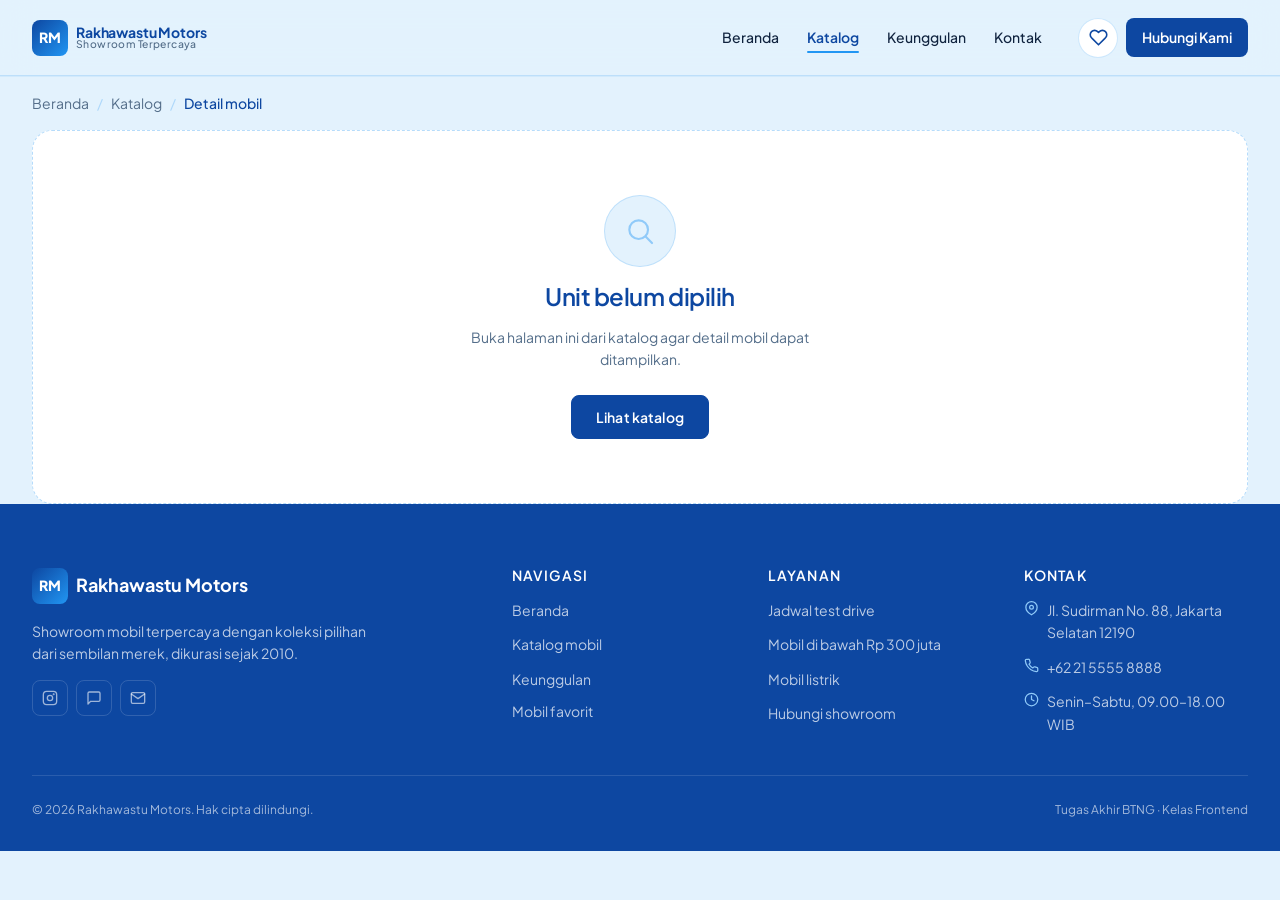
==== detail.html @ 28b503ab "feat: showroom mobil Rakhawastu Motors dengan integrasi API dan simulasi kredit" ====
<!DOCTYPE html>
<html lang="id">
<head>
  <meta charset="UTF-8" />
  <meta name="viewport" content="width=device-width, initial-scale=1.0" />
  <meta name="description" content="Lihat spesifikasi lengkap, simulasi kredit, dan jadwalkan test drive untuk unit pilihan Anda di Rakhawastu Motors." />
  <meta name="theme-color" content="#0D47A1" />
  <title>Detail Mobil — Rakhawastu Motors</title>
  <link rel="icon" href="assets/favicon.svg" type="image/svg+xml" />
  <link rel="preconnect" href="https://fonts.googleapis.com" />
  <link rel="preconnect" href="https://fonts.gstatic.com" crossorigin />
  <link rel="preconnect" href="https://images.unsplash.com" />
  <link href="https://fonts.googleapis.com/css2?family=Plus+Jakarta+Sans:wght@400;500;600;700;800&display=swap" rel="stylesheet" />
  <link rel="stylesheet" href="css/style.css" />
</head>
<body class="page--detail">
  <a class="skip-link" href="#main">Lewati ke konten utama</a>

  <!-- ==================== HEADER ==================== -->
  <header class="site-header">
    <div class="container site-header__inner">
      <a href="index.html" class="site-header__logo" aria-label="Rakhawastu Motors — Beranda">
        <span class="site-header__logo-mark" aria-hidden="true">RM</span>
        <span class="site-header__logo-text">
          <span class="site-header__logo-name">Rakhawastu Motors</span>
          <span class="site-header__logo-tagline">Showroom Terpercaya</span>
        </span>
      </a>

      <nav class="site-nav" aria-label="Navigasi utama">
        <a href="index.html" class="site-nav__link">Beranda</a>
        <a href="katalog.html" class="site-nav__link site-nav__link--active" aria-current="page">Katalog</a>
        <a href="index.html#keunggulan" class="site-nav__link">Keunggulan</a>
        <a href="index.html#kontak" class="site-nav__link">Kontak</a>
      </nav>

      <div class="site-header__actions">
        <button type="button" class="site-header__fav js-open-favorites" aria-label="Buka daftar mobil favorit" aria-expanded="false" aria-controls="fav-drawer-panel">
          <svg viewBox="0 0 24 24" fill="none" stroke="currentColor" stroke-width="2" stroke-linecap="round" stroke-linejoin="round" aria-hidden="true">
            <path d="M20.84 4.61a5.5 5.5 0 0 0-7.78 0L12 5.67l-1.06-1.06a5.5 5.5 0 0 0-7.78 7.78l1.06 1.06L12 21.23l7.78-7.78 1.06-1.06a5.5 5.5 0 0 0 0-7.78z" />
          </svg>
          <span class="site-header__fav-count" data-fav-count hidden>0</span>
        </button>
        <a href="index.html#kontak" class="site-header__cta">Hubungi Kami</a>
        <button type="button" class="site-header__hamburger js-nav-toggle" aria-label="Buka menu navigasi" aria-expanded="false" aria-controls="mobile-nav">
          <span class="site-header__hamburger-bar"></span>
          <span class="site-header__hamburger-bar"></span>
          <span class="site-header__hamburger-bar"></span>
        </button>
      </div>
    </div>
  </header>

  <nav class="site-nav--mobile" id="mobile-nav" aria-label="Navigasi seluler" aria-hidden="true">
    <a href="index.html" class="site-nav__link">Beranda</a>
    <a href="katalog.html" class="site-nav__link site-nav__link--active" aria-current="page">Katalog</a>
    <a href="index.html#keunggulan" class="site-nav__link">Keunggulan</a>
    <a href="index.html#kontak" class="site-nav__link">Kontak</a>
    <a href="index.html#kontak" class="site-header__cta">Hubungi Kami</a>
  </nav>

  <main id="main">
    <div class="container">

      <nav class="breadcrumb" aria-label="Breadcrumb">
        <span class="breadcrumb__item"><a class="breadcrumb__link" href="index.html">Beranda</a></span>
        <span class="breadcrumb__sep" aria-hidden="true">/</span>
        <span class="breadcrumb__item"><a class="breadcrumb__link" href="katalog.html">Katalog</a></span>
        <span class="breadcrumb__sep" aria-hidden="true">/</span>
        <span class="breadcrumb__item breadcrumb__current" id="detail-breadcrumb" aria-current="page">Detail mobil</span>
      </nav>

      <div id="detail-status" aria-live="polite"></div>

      <article id="detail-content" hidden>
        <div class="detail-layout">

          <!-- ============ KOLOM UTAMA ============ -->
          <div class="detail-layout__main">
            <header class="detail-header">
              <div class="detail-header__meta">
                <span class="badge badge--accent" id="detail-badge">Tersedia</span>
                <span class="chip chip--ink" id="detail-brand">Merek</span>
                <span class="chip" id="detail-year">Tahun</span>
              </div>
              <h1 class="detail-header__title" id="detail-title">Memuat unit…</h1>
              <p class="detail-header__subtitle" id="detail-subtitle"></p>
            </header>

            <div class="gallery">
              <div class="gallery__main">
                <img id="detail-image" width="1000" height="562" alt="" decoding="async" />
              </div>
            </div>

          </div>

          <!-- ============ SIDEBAR ============ -->
          <aside class="detail-layout__sidebar">

            <div class="purchase-panel">
              <div>
                <p class="purchase-panel__price-label">Harga penawaran</p>
                <p class="purchase-panel__price" id="detail-price">—</p>
              </div>

              <div class="purchase-panel__divider" aria-hidden="true"></div>

              <ul class="purchase-panel__features">
                <li class="purchase-panel__feature">
                  <svg class="purchase-panel__feature-icon" viewBox="0 0 24 24" fill="none" stroke="currentColor" stroke-width="2" stroke-linecap="round" stroke-linejoin="round" aria-hidden="true">
                    <path d="M12 22s8-4 8-10V5l-8-3-8 3v7c0 6 8 10 8 10z" />
                    <polyline points="9 12 11 14 15 10" />
                  </svg>
                  <span>Lolos pemeriksaan kondisi</span>
                </li>
                <li class="purchase-panel__feature">
                  <svg class="purchase-panel__feature-icon" viewBox="0 0 24 24" fill="none" stroke="currentColor" stroke-width="2" stroke-linecap="round" stroke-linejoin="round" aria-hidden="true">
                    <path d="M14 2H6a2 2 0 0 0-2 2v16a2 2 0 0 0 2 2h12a2 2 0 0 0 2-2V8z" />
                    <polyline points="14 2 14 8 20 8" />
                    <polyline points="9 15 11 17 15 13" />
                  </svg>
                  <span>Dokumen dan pajak jelas</span>
                </li>
                <li class="purchase-panel__feature">
                  <svg class="purchase-panel__feature-icon" viewBox="0 0 24 24" fill="none" stroke="currentColor" stroke-width="2" stroke-linecap="round" stroke-linejoin="round" aria-hidden="true">
                    <rect x="1" y="5" width="15" height="12" rx="2" />
                    <path d="M16 9h3l4 4v4h-7z" />
                    <circle cx="5.5" cy="18.5" r="1.5" />
                    <circle cx="18.5" cy="18.5" r="1.5" />
                  </svg>
                  <span>Antar unit ke alamat Anda</span>
                </li>
              </ul>

              <div class="purchase-panel__actions">
                <a class="btn btn--primary" id="detail-cta" href="index.html#kontak">Jadwalkan test drive</a>
                <button type="button" class="btn btn--secondary js-fav-detail" id="detail-fav" aria-pressed="false">
                  <svg width="16" height="16" viewBox="0 0 24 24" fill="none" stroke="currentColor" stroke-width="2" stroke-linecap="round" stroke-linejoin="round" aria-hidden="true">
                    <path d="M20.84 4.61a5.5 5.5 0 0 0-7.78 0L12 5.67l-1.06-1.06a5.5 5.5 0 0 0-7.78 7.78l1.06 1.06L12 21.23l7.78-7.78 1.06-1.06a5.5 5.5 0 0 0 0-7.78z" />
                  </svg>
                  <span data-fav-label>Simpan ke favorit</span>
                </button>
              </div>

              <p class="purchase-panel__note">Harga dapat berubah tanpa pemberitahuan. Biaya administrasi dan asuransi dihitung terpisah.</p>
            </div>

            <section class="credit-card" aria-labelledby="credit-title">
              <p class="credit-card__label" id="credit-title">Estimasi cicilan</p>
              <p class="credit-card__value" id="credit-monthly">—</p>
              <p class="credit-card__unit">per bulan · bunga flat 7,5% / tahun</p>

              <div class="credit-card__divider" aria-hidden="true"></div>

              <div class="credit-card__field">
                <label class="credit-card__label" for="credit-dp">
                  Uang muka <span class="credit-card__highlight" id="credit-dp-value">30%</span>
                </label>
                <input class="credit-card__range" type="range" id="credit-dp" min="20" max="80" step="5" value="30" />
                <div class="credit-card__scale" aria-hidden="true"><span>20%</span><span>80%</span></div>
              </div>

              <div class="credit-card__field">
                <label class="credit-card__label" for="credit-tenor">Tenor</label>
                <select class="credit-card__select" id="credit-tenor">
                  <option value="12">12 bulan</option>
                  <option value="24" selected>24 bulan</option>
                  <option value="36">36 bulan</option>
                  <option value="48">48 bulan</option>
                  <option value="60">60 bulan</option>
                </select>
              </div>

              <div class="credit-card__divider" aria-hidden="true"></div>

              <dl class="credit-summary">
                <div class="credit-summary__row">
                  <dt>Harga kendaraan</dt>
                  <dd id="credit-price">—</dd>
                </div>
                <div class="credit-summary__row">
                  <dt>Uang muka</dt>
                  <dd id="credit-dp-amount">—</dd>
                </div>
                <div class="credit-summary__row">
                  <dt>Pokok pinjaman</dt>
                  <dd id="credit-principal">—</dd>
                </div>
              </dl>

              <p class="credit-card__disclaimer">Simulasi bersifat perkiraan. Suku bunga dan biaya final ditentukan oleh lembaga pembiayaan.</p>
            </section>

          </aside>

          <!-- ============ DESKRIPSI & SPESIFIKASI ============ -->
          <div class="detail-layout__details">
            <section class="detail-section" aria-labelledby="desc-title">
              <h2 class="detail-section__title" id="desc-title">Tentang unit ini</h2>
              <div class="detail-desc" id="detail-desc"></div>
            </section>

            <section class="detail-section" aria-labelledby="spec-title">
              <h2 class="detail-section__title" id="spec-title">Spesifikasi unit</h2>
              <div class="spec-grid" id="detail-specs"></div>
            </section>
          </div>
        </div>
      </article>
    </div>

    <!-- ==================== MOBIL SERUPA ==================== -->
    <section class="related-cars" id="related-section" aria-labelledby="related-title" hidden>
      <div class="container">
        <span class="section__eyebrow">Pilihan lain</span>
        <h2 class="section__title" id="related-title">Mobil serupa</h2>
        <div class="related-cars__grid" id="related-grid"></div>
      </div>
    </section>

  </main>

  <!-- ==================== FOOTER ==================== -->
  <footer class="site-footer" id="kontak">
    <div class="container">
      <div class="site-footer__grid">
        <div class="site-footer__brand">
          <a href="index.html" class="site-footer__logo" aria-label="Rakhawastu Motors — Beranda">
            <span class="site-header__logo-mark" aria-hidden="true">RM</span>
            <span class="site-footer__logo-name">Rakhawastu Motors</span>
          </a>
          <p class="site-footer__tagline">Showroom mobil terpercaya dengan koleksi pilihan dari sembilan merek, dikurasi sejak 2010.</p>
          <div class="site-footer__social">
            <a href="https://instagram.com" class="site-footer__social-link" target="_blank" rel="noopener noreferrer" aria-label="Instagram Rakhawastu Motors">
              <svg viewBox="0 0 24 24" fill="none" stroke="currentColor" stroke-width="2" stroke-linecap="round" stroke-linejoin="round" aria-hidden="true">
                <rect x="2" y="2" width="20" height="20" rx="5" />
                <circle cx="12" cy="12" r="4" />
                <circle cx="17.5" cy="6.5" r="0.5" fill="currentColor" />
              </svg>
            </a>
            <a href="https://wa.me/6281234567890" class="site-footer__social-link" target="_blank" rel="noopener noreferrer" aria-label="WhatsApp Rakhawastu Motors">
              <svg viewBox="0 0 24 24" fill="none" stroke="currentColor" stroke-width="2" stroke-linecap="round" stroke-linejoin="round" aria-hidden="true">
                <path d="M21 15a2 2 0 0 1-2 2H7l-4 4V5a2 2 0 0 1 2-2h14a2 2 0 0 1 2 2z" />
              </svg>
            </a>
            <a href="mailto:halo@rakhawastumotors.id" class="site-footer__social-link" aria-label="Email Rakhawastu Motors">
              <svg viewBox="0 0 24 24" fill="none" stroke="currentColor" stroke-width="2" stroke-linecap="round" stroke-linejoin="round" aria-hidden="true">
                <rect x="2" y="4" width="20" height="16" rx="2" />
                <polyline points="22 6 12 13 2 6" />
              </svg>
            </a>
          </div>
        </div>

        <div>
          <h2 class="site-footer__col-title">Navigasi</h2>
          <nav class="site-footer__links" aria-label="Navigasi footer">
            <a href="index.html" class="site-footer__link">Beranda</a>
            <a href="katalog.html" class="site-footer__link">Katalog mobil</a>
            <a href="index.html#keunggulan" class="site-footer__link">Keunggulan</a>
            <button type="button" class="site-footer__link site-footer__link--button js-open-favorites">Mobil favorit</button>
          </nav>
        </div>

        <div>
          <h2 class="site-footer__col-title">Layanan</h2>
          <div class="site-footer__links">
            <a href="https://wa.me/6281234567890?text=Halo%2C%20saya%20ingin%20menjadwalkan%20test%20drive." class="site-footer__link" target="_blank" rel="noopener noreferrer">Jadwal test drive</a>
            <a href="katalog.html?sort=harga-asc" class="site-footer__link">Mobil di bawah Rp 300 juta</a>
            <a href="katalog.html?fuel=Listrik" class="site-footer__link">Mobil listrik</a>
            <a href="index.html#kontak" class="site-footer__link">Hubungi showroom</a>
          </div>
        </div>

        <div>
          <h2 class="site-footer__col-title">Kontak</h2>
          <div class="site-footer__contact-items">
            <p class="site-footer__contact-item">
              <svg viewBox="0 0 24 24" fill="none" stroke="currentColor" stroke-width="2" stroke-linecap="round" stroke-linejoin="round" aria-hidden="true">
                <path d="M21 10c0 7-9 12-9 12S3 17 3 10a9 9 0 0 1 18 0z" />
                <circle cx="12" cy="10" r="3" />
              </svg>
              <span>Jl. Sudirman No. 88, Jakarta Selatan 12190</span>
            </p>
            <p class="site-footer__contact-item">
              <svg viewBox="0 0 24 24" fill="none" stroke="currentColor" stroke-width="2" stroke-linecap="round" stroke-linejoin="round" aria-hidden="true">
                <path d="M22 16.92v3a2 2 0 0 1-2.18 2 19.79 19.79 0 0 1-8.63-3.07 19.5 19.5 0 0 1-6-6 19.79 19.79 0 0 1-3.07-8.67A2 2 0 0 1 4.11 2h3a2 2 0 0 1 2 1.72c.13.96.36 1.9.7 2.81a2 2 0 0 1-.45 2.11L8.09 9.91a16 16 0 0 0 6 6l1.27-1.27a2 2 0 0 1 2.11-.45c.9.34 1.85.57 2.81.7A2 2 0 0 1 22 16.92z" />
              </svg>
              <a class="site-footer__link" href="tel:+622155558888">+62 21 5555 8888</a>
            </p>
            <p class="site-footer__contact-item">
              <svg viewBox="0 0 24 24" fill="none" stroke="currentColor" stroke-width="2" stroke-linecap="round" stroke-linejoin="round" aria-hidden="true">
                <circle cx="12" cy="12" r="10" />
                <polyline points="12 6 12 12 16 14" />
              </svg>
              <span>Senin–Sabtu, 09.00–18.00 WIB</span>
            </p>
          </div>
        </div>
      </div>

      <div class="site-footer__bottom">
        <p class="site-footer__copy">© <span data-year>2026</span> Rakhawastu Motors. Hak cipta dilindungi.</p>
        <div class="site-footer__bottom-links">
          <span class="site-footer__bottom-link">Tugas Akhir BTNG · Kelas Frontend</span>
        </div>
      </div>
    </div>
  </footer>

  <div id="fav-drawer"></div>
  <div class="toast" id="toast" role="status" aria-live="polite"></div>

  <script type="module" src="js/detail.js"></script>
</body>
</html>
---- css/style.css ----
/* ==========================================================================
   Rakhawastu Motors — Main Stylesheet
   Architecture: Custom Props → Reset → Base → Utilities → Components →
                 Sections → Page-specific → Responsive → Reduced Motion
   ========================================================================== */

/* ==========================================================================
   1. CUSTOM PROPERTIES
   ========================================================================== */
:root {
  /* ── Colour palette ── */
  --color-bg:      #E3F2FD;
  --color-surface: #FFFFFF;
  --color-soft:    #90CAF9;
  --color-accent:  #2196F3;
  --color-ink:     #0D47A1;
  --color-body:    #10233F;
  --color-muted:   #546E8A;

  /* ── Derived / semantic ── */
  --color-border:          rgba(144, 202, 249, 0.45);
  --color-border-strong:   rgba(144, 202, 249, 0.65);
  --color-surface-alpha:   rgba(255, 255, 255, 0.82);
  --color-bg-alpha:        rgba(227, 242, 253, 0.85);
  --color-accent-dim:      rgba(33, 150, 243, 0.08);
  --color-ink-dim:         rgba(13, 71, 161, 0.08);
  --color-shadow-sm:       0 1px 4px rgba(33, 150, 243, 0.10), 0 2px 8px rgba(13, 71, 161, 0.06);
  --color-shadow-md:       0 4px 16px rgba(33, 150, 243, 0.13), 0 8px 24px rgba(13, 71, 161, 0.08);
  --color-shadow-lg:       0 8px 32px rgba(33, 150, 243, 0.18), 0 16px 48px rgba(13, 71, 161, 0.12);
  --color-shadow-hover:    0 12px 40px rgba(33, 150, 243, 0.22), 0 20px 56px rgba(13, 71, 161, 0.14);

  /* ── Spacing ── */
  --space-1:  4px;
  --space-2:  8px;
  --space-3:  12px;
  --space-4:  16px;
  --space-5:  20px;
  --space-6:  24px;
  --space-8:  32px;
  --space-10: 40px;
  --space-12: 48px;
  --space-16: 64px;
  --space-20: 80px;
  --space-24: 96px;

  /* ── Typography ── */
  --font-family: 'Plus Jakarta Sans', system-ui, -apple-system, sans-serif;
  --font-size-xs:   clamp(0.70rem, 1.5vw, 0.75rem);
  --font-size-sm:   clamp(0.813rem, 1.8vw, 0.875rem);
  --font-size-base: clamp(0.938rem, 2vw, 1rem);
  --font-size-md:   clamp(1rem, 2.2vw, 1.125rem);
  --font-size-lg:   clamp(1.125rem, 2.5vw, 1.25rem);
  --font-size-xl:   clamp(1.25rem, 3vw, 1.5rem);
  --font-size-2xl:  clamp(1.5rem, 3.5vw, 2rem);
  --font-size-3xl:  clamp(1.875rem, 4.5vw, 2.5rem);
  --font-size-hero: clamp(2.4rem, 5vw, 4rem);

  --font-weight-regular: 400;
  --font-weight-medium:  500;
  --font-weight-semi:    600;
  --font-weight-bold:    700;
  --font-weight-black:   800;

  --line-height-tight:  1.1;
  --line-height-snug:   1.3;
  --line-height-normal: 1.6;
  --line-height-loose:  1.8;

  /* ── Border radii ── */
  --radius-sm:  8px;
  --radius-md:  12px;
  --radius-lg:  16px;
  --radius-xl:  20px;
  --radius-2xl: 24px;
  --radius-full: 9999px;

  /* ── Layout ── */
  --container-max:     1280px;
  --container-padding: var(--space-4);
  --header-h:          72px;

  /* ── Transitions ── */
  --transition-fast:   150ms ease;
  --transition-base:   250ms ease;
  --transition-slow:   400ms ease;
}


/* ==========================================================================
   2. RESET
   ========================================================================== */
*,
*::before,
*::after {
  box-sizing: border-box;
  margin: 0;
  padding: 0;
}

html {
  scroll-behavior: smooth;
  -webkit-text-size-adjust: 100%;
}

body {
  min-height: 100vh;
  background-color: var(--color-bg);
  color: var(--color-body);
  font-family: var(--font-family);
  font-size: var(--font-size-base);
  font-weight: var(--font-weight-regular);
  line-height: var(--line-height-normal);
  -webkit-font-smoothing: antialiased;
  -moz-osx-font-smoothing: grayscale;
}

ul,
ol {
  list-style: none;
}

button {
  cursor: pointer;
  background: none;
  border: none;
  font-family: inherit;
  font-size: inherit;
  color: inherit;
}

input,
select,
textarea {
  font-family: inherit;
  font-size: inherit;
  color: inherit;
  border: none;
  background: none;
  appearance: none;
  -webkit-appearance: none;
}

fieldset {
  border: none;
}

table {
  border-collapse: collapse;
}

summary {
  cursor: pointer;
}


/* ==========================================================================
   3. BASE TYPOGRAPHY
   ========================================================================== */
h1, h2, h3, h4, h5, h6 {
  color: var(--color-ink);
  font-weight: var(--font-weight-bold);
  line-height: var(--line-height-tight);
  letter-spacing: -0.02em;
}

h1 { font-size: var(--font-size-3xl); }
h2 { font-size: var(--font-size-2xl); }
h3 { font-size: var(--font-size-xl); }
h4 { font-size: var(--font-size-lg); }
h5 { font-size: var(--font-size-md); }
h6 { font-size: var(--font-size-base); }

p {
  color: var(--color-body);
  line-height: var(--line-height-normal);
  max-width: 70ch;
}

a {
  color: var(--color-accent);
  text-decoration: none;
  transition: color var(--transition-fast);
}

a:hover {
  color: var(--color-ink);
}

img,
video {
  display: block;
  max-width: 100%;
  height: auto;
}

strong {
  font-weight: var(--font-weight-semi);
}

small {
  font-size: var(--font-size-xs);
}

/* Focus ring — global */
:focus-visible {
  outline: 2px solid var(--color-accent);
  outline-offset: 3px;
  border-radius: 4px;
}


/* ==========================================================================
   4. LAYOUT UTILITIES
   ========================================================================== */

/* ── Container ── */
.container {
  width: 100%;
  max-width: var(--container-max);
  margin-inline: auto;
  padding-inline: var(--container-padding);
}

/* ── Generic grid ── */
.grid {
  display: grid;
  gap: var(--space-6);
}

/* ── Generic flex ── */
.flex {
  display: flex;
  align-items: center;
  gap: var(--space-4);
}

.flex--wrap   { flex-wrap: wrap; }
.flex--col    { flex-direction: column; }
.flex--center { justify-content: center; }
.flex--between { justify-content: space-between; }
.flex--end    { justify-content: flex-end; }

/* ── Screen-reader only ── */
.sr-only {
  position: absolute;
  width: 1px;
  height: 1px;
  padding: 0;
  margin: -1px;
  overflow: hidden;
  clip: rect(0, 0, 0, 0);
  white-space: nowrap;
  border-width: 0;
}

/* ── Section spacing ── */
.section {
  padding-block: var(--space-16);
}

.section--sm {
  padding-block: var(--space-10);
}

/* ── Section header ── */
.section__header {
  text-align: center;
  margin-bottom: var(--space-10);
}

.section__eyebrow {
  display: inline-flex;
  align-items: center;
  gap: var(--space-2);
  font-size: var(--font-size-xs);
  font-weight: var(--font-weight-semi);
  color: #1565C0;
  text-transform: uppercase;
  letter-spacing: 0.1em;
  margin-bottom: var(--space-3);
}

.section__title {
  font-size: var(--font-size-2xl);
  font-weight: var(--font-weight-black);
  color: var(--color-ink);
  margin-bottom: var(--space-3);
}

.section__subtitle {
  font-size: var(--font-size-md);
  color: var(--color-muted);
  max-width: 54ch;
  margin-inline: auto;
}

/* ── Divider ── */
.divider {
  width: 48px;
  height: 3px;
  background: linear-gradient(90deg, var(--color-accent), var(--color-soft));
  border-radius: var(--radius-full);
  margin: var(--space-3) auto var(--space-5);
}


/* ==========================================================================
   5. COMPONENTS
   ========================================================================== */

/* ─────────────────────────────────────────────
   5.1 BUTTONS
   ───────────────────────────────────────────── */
.btn {
  display: inline-flex;
  align-items: center;
  justify-content: center;
  gap: var(--space-2);
  padding: var(--space-3) var(--space-6);
  font-family: var(--font-family);
  font-size: var(--font-size-sm);
  font-weight: var(--font-weight-semi);
  letter-spacing: 0.01em;
  border-radius: var(--radius-sm);
  border: 1.5px solid transparent;
  cursor: pointer;
  text-decoration: none;
  white-space: nowrap;
  transition:
    background-color var(--transition-base),
    color var(--transition-base),
    border-color var(--transition-base),
    transform var(--transition-base),
    box-shadow var(--transition-base);
}

.btn:focus-visible {
  outline: 2px solid var(--color-accent);
  outline-offset: 3px;
  border-radius: var(--radius-sm);
}

/* Primary */
.btn--primary {
  background-color: var(--color-ink);
  color: var(--color-surface);
  border-color: var(--color-ink);
}

.btn--primary:hover {
  background-color: #1565C0;
  border-color: #1565C0;
  color: var(--color-surface);
  transform: translateY(-2px);
  box-shadow: var(--color-shadow-md);
}

.btn--primary:active {
  transform: translateY(0);
  box-shadow: none;
}

/* Secondary */
.btn--secondary {
  background-color: transparent;
  color: var(--color-ink);
  border-color: var(--color-ink);
}

.btn--secondary:hover {
  background-color: var(--color-ink);
  color: var(--color-surface);
  transform: translateY(-2px);
  box-shadow: var(--color-shadow-sm);
}

.btn--secondary:active {
  transform: translateY(0);
}

/* Ghost */
.btn--ghost {
  background-color: transparent;
  color: var(--color-accent);
  border-color: transparent;
  padding-inline: var(--space-2);
}

.btn--ghost:hover {
  color: var(--color-ink);
  background-color: var(--color-ink-dim);
}

/* Sizes */
.btn--sm {
  padding: var(--space-1) var(--space-4);
  font-size: var(--font-size-xs);
}

.btn--lg {
  padding: var(--space-4) var(--space-8);
  font-size: var(--font-size-md);
  border-radius: var(--radius-md);
}

.btn--icon {
  width: 40px;
  height: 40px;
  padding: 0;
  border-radius: var(--radius-full);
}


/* ─────────────────────────────────────────────
   5.2 BADGE
   ───────────────────────────────────────────── */
.badge {
  display: inline-flex;
  align-items: center;
  gap: var(--space-1);
  padding: 3px var(--space-3);
  font-size: var(--font-size-xs);
  font-weight: var(--font-weight-semi);
  border-radius: var(--radius-full);
  letter-spacing: 0.04em;
  text-transform: uppercase;
}

.badge--accent {
  background-color: var(--color-ink);
  color: var(--color-surface);
}

.badge--ink {
  background-color: var(--color-ink);
  color: var(--color-surface);
}

.badge--muted {
  background-color: var(--color-muted);
  color: var(--color-surface);
}

.badge--soft {
  background-color: var(--color-soft);
  color: var(--color-ink);
}

.badge--outline {
  background-color: transparent;
  border: 1px solid var(--color-border-strong);
  color: var(--color-muted);
}


/* ─────────────────────────────────────────────
   5.3 CHIP
   ───────────────────────────────────────────── */
.chip {
  display: inline-flex;
  align-items: center;
  gap: var(--space-1);
  padding: var(--space-1) var(--space-3);
  background-color: var(--color-bg);
  border: 1px solid var(--color-border);
  border-radius: var(--radius-full);
  font-size: var(--font-size-xs);
  font-weight: var(--font-weight-medium);
  color: var(--color-muted);
  white-space: nowrap;
}

.chip--accent {
  background-color: var(--color-accent-dim);
  border-color: rgba(33, 150, 243, 0.25);
  color: var(--color-accent);
}

.chip--ink {
  background-color: var(--color-ink-dim);
  border-color: rgba(13, 71, 161, 0.2);
  color: var(--color-ink);
}

.chip svg,
.chip img {
  width: 12px;
  height: 12px;
  flex-shrink: 0;
}


/* ─────────────────────────────────────────────
   5.4 CAR CARD
   ───────────────────────────────────────────── */
.car-card {
  position: relative;
  display: flex;
  flex-direction: column;
  background-color: var(--color-surface);
  border: 1px solid var(--color-border);
  border-radius: var(--radius-lg);
  box-shadow: var(--color-shadow-sm);
  overflow: hidden;
  transition:
    transform var(--transition-base),
    box-shadow var(--transition-base),
    border-color var(--transition-base);
  height: 100%;
}

.car-card:hover {
  transform: translateY(-4px);
  box-shadow: var(--color-shadow-hover);
  border-color: var(--color-soft);
}

/* Image wrap — 16:10 ratio */
.car-card__image-wrap {
  position: relative;
  width: 100%;
  aspect-ratio: 16 / 10;
  overflow: hidden;
  background-color: var(--color-bg);
  flex-shrink: 0;
}

.car-card__image-wrap img {
  width: 100%;
  height: 100%;
  object-fit: cover;
  transition: transform var(--transition-slow);
  will-change: transform;
}

.car-card:hover .car-card__image-wrap img {
  transform: scale(1.04);
}

/* Badge — availability status */
.car-card__badge {
  position: absolute;
  top: var(--space-3);
  left: var(--space-3);
  z-index: 2;
}

.car-card__badge--available {
  background-color: var(--color-accent);
  color: var(--color-surface);
}

.car-card__badge--sold {
  background-color: var(--color-muted);
  color: var(--color-surface);
}

/* Favourite button */
.car-card__fav {
  position: absolute;
  top: var(--space-3);
  right: var(--space-3);
  z-index: 2;
  width: 36px;
  height: 36px;
  display: flex;
  align-items: center;
  justify-content: center;
  background-color: var(--color-surface-alpha);
  border: 1px solid var(--color-border);
  border-radius: var(--radius-full);
  backdrop-filter: blur(8px);
  -webkit-backdrop-filter: blur(8px);
  color: var(--color-muted);
  cursor: pointer;
  transition:
    background-color var(--transition-fast),
    color var(--transition-fast),
    border-color var(--transition-fast),
    transform var(--transition-fast);
}

.car-card__fav:hover {
  background-color: var(--color-surface);
  color: #E53935;
  border-color: rgba(229, 57, 53, 0.4);
  transform: scale(1.1);
}

.car-card__fav svg {
  width: 16px;
  height: 16px;
  flex-shrink: 0;
  pointer-events: none;
}

/* Card body */
.car-card__body {
  padding: var(--space-4);
  display: flex;
  flex-direction: column;
  gap: var(--space-2);
  flex: 1;
}

.car-card__meta {
  display: flex;
  align-items: center;
  gap: var(--space-2);
  font-size: var(--font-size-xs);
  color: var(--color-muted);
  font-weight: var(--font-weight-medium);
}

.car-card__meta-dot {
  width: 3px;
  height: 3px;
  border-radius: var(--radius-full);
  background-color: var(--color-soft);
  flex-shrink: 0;
}

.car-card__title {
  font-size: var(--font-size-md);
  font-weight: var(--font-weight-semi);
  color: var(--color-ink);
  line-height: var(--line-height-snug);
}

/* Spec chips row */
.car-card__chips {
  display: flex;
  flex-wrap: wrap;
  gap: var(--space-2);
  margin-top: var(--space-1);
}

.car-card__price {
  font-size: var(--font-size-xl);
  font-weight: var(--font-weight-bold);
  color: var(--color-ink);
  letter-spacing: -0.02em;
  margin-top: auto;
  padding-top: var(--space-2);
}

.car-card__price-label {
  font-size: var(--font-size-xs);
  font-weight: var(--font-weight-regular);
  color: var(--color-muted);
  margin-right: var(--space-1);
}

/* Card footer */
.car-card__footer {
  display: flex;
  align-items: center;
  justify-content: space-between;
  padding: var(--space-3) var(--space-4);
  border-top: 1px solid var(--color-border);
  margin-top: auto;
}

.car-card__detail-link {
  font-size: var(--font-size-sm);
  font-weight: var(--font-weight-semi);
  color: #1565C0;
  display: inline-flex;
  align-items: center;
  gap: var(--space-1);
  transition: gap var(--transition-fast), color var(--transition-fast);
}

.car-card__detail-link:hover {
  color: var(--color-ink);
  gap: var(--space-2);
}

.car-card__detail-link svg {
  width: 14px;
  height: 14px;
  flex-shrink: 0;
}


/* ─────────────────────────────────────────────
   5.5 FILTER BAR
   ───────────────────────────────────────────── */
.filter-bar {
  position: sticky;
  top: var(--header-h);
  z-index: 90;
  background-color: var(--color-surface);
  border-bottom: 1px solid var(--color-border);
  box-shadow: 0 2px 8px rgba(13, 71, 161, 0.06);
}

.filter-bar__inner {
  display: flex;
  flex-wrap: wrap;
  align-items: center;
  gap: var(--space-3);
  padding-block: var(--space-4);
}

.filter-bar__label {
  font-size: var(--font-size-xs);
  font-weight: var(--font-weight-semi);
  color: var(--color-muted);
  text-transform: uppercase;
  letter-spacing: 0.08em;
  flex-shrink: 0;
}

/* Unified input / select style */
.filter-bar__select,
.filter-bar__input {
  height: 40px;
  padding-inline: var(--space-3);
  background-color: var(--color-bg);
  border: 1px solid var(--color-border);
  border-radius: var(--radius-sm);
  font-size: var(--font-size-sm);
  font-weight: var(--font-weight-medium);
  color: var(--color-body);
  transition:
    border-color var(--transition-fast),
    box-shadow var(--transition-fast);
  min-width: 140px;
}

.filter-bar__select {
  padding-right: var(--space-8);
  background-image: url("data:image/svg+xml,%3Csvg xmlns='http://www.w3.org/2000/svg' width='16' height='16' viewBox='0 0 24 24' fill='none' stroke='%23546E8A' stroke-width='2' stroke-linecap='round' stroke-linejoin='round'%3E%3Cpolyline points='6 9 12 15 18 9'/%3E%3C/svg%3E");
  background-repeat: no-repeat;
  background-position: right var(--space-3) center;
  cursor: pointer;
}

.filter-bar__select:focus,
.filter-bar__input:focus {
  outline: none;
  border-color: var(--color-accent);
  box-shadow: 0 0 0 3px rgba(33, 150, 243, 0.15);
}

.filter-bar__search-wrap {
  position: relative;
  flex: 1;
  min-width: 180px;
}

.filter-bar__search-wrap .filter-bar__input {
  width: 100%;
  padding-left: var(--space-8);
}

.filter-bar__search-icon {
  position: absolute;
  left: var(--space-3);
  top: 50%;
  transform: translateY(-50%);
  width: 16px;
  height: 16px;
  color: var(--color-muted);
  pointer-events: none;
}

.filter-bar__actions {
  display: flex;
  align-items: center;
  gap: var(--space-2);
  margin-left: auto;
}

.filter-bar__count {
  font-size: var(--font-size-xs);
  color: var(--color-muted);
  white-space: nowrap;
}


/* ─────────────────────────────────────────────
   5.6 PAGINATION
   ───────────────────────────────────────────── */
.pagination {
  display: flex;
  align-items: center;
  justify-content: center;
  gap: var(--space-2);
  padding-block: var(--space-8);
  flex-wrap: wrap;
}

.pagination__item {
  display: inline-flex;
  align-items: center;
  justify-content: center;
  width: 40px;
  height: 40px;
  border-radius: var(--radius-sm);
  font-size: var(--font-size-sm);
  font-weight: var(--font-weight-semi);
  border: 1px solid var(--color-border);
  color: var(--color-muted);
  background-color: var(--color-surface);
  cursor: pointer;
  text-decoration: none;
  transition:
    background-color var(--transition-fast),
    color var(--transition-fast),
    border-color var(--transition-fast),
    box-shadow var(--transition-fast);
}

.pagination__item:hover {
  background-color: var(--color-bg);
  border-color: var(--color-soft);
  color: var(--color-ink);
}

.pagination__item--active {
  background-color: var(--color-ink);
  border-color: var(--color-ink);
  color: var(--color-surface);
}

.pagination__item--active:hover {
  background-color: #1565C0;
  border-color: #1565C0;
  color: var(--color-surface);
}

.pagination__item--disabled {
  opacity: 0.4;
  pointer-events: none;
}

.pagination__ellipsis {
  display: inline-flex;
  align-items: center;
  justify-content: center;
  width: 40px;
  height: 40px;
  color: var(--color-muted);
  font-size: var(--font-size-sm);
}


/* ─────────────────────────────────────────────
   5.7 BRAND STRIP
   ───────────────────────────────────────────── */
.brand-strip {
  background-color: var(--color-surface);
  border-block: 1px solid var(--color-border);
  overflow: hidden;
  padding-block: var(--space-5);
}

.brand-strip__inner {
  display: flex;
  align-items: center;
  gap: var(--space-10);
  overflow-x: auto;
  -webkit-overflow-scrolling: touch;
  scrollbar-width: none;
  padding-block: var(--space-1);
}

.brand-strip__inner::-webkit-scrollbar {
  display: none;
}

.brand-strip__item {
  display: flex;
  flex-direction: column;
  align-items: center;
  gap: var(--space-2);
  flex-shrink: 0;
  opacity: 0.55;
  transition: opacity var(--transition-fast);
  text-decoration: none;
}

.brand-strip__item:hover {
  opacity: 1;
}

.brand-strip__logo {
  width: 56px;
  height: 40px;
  object-fit: contain;
  filter: grayscale(1);
  transition: filter var(--transition-base);
}

.brand-strip__item:hover .brand-strip__logo {
  filter: grayscale(0);
}

.brand-strip__name {
  font-size: var(--font-size-xs);
  font-weight: var(--font-weight-semi);
  color: var(--color-muted);
}


/* ─────────────────────────────────────────────
   5.8 TIMELINE
   ───────────────────────────────────────────── */
.timeline {
  position: relative;
  display: flex;
  flex-direction: column;
  gap: var(--space-6);
}

.timeline::before {
  content: '';
  position: absolute;
  left: 20px;
  top: 0;
  bottom: 0;
  width: 2px;
  background: linear-gradient(180deg, var(--color-accent) 0%, var(--color-soft) 100%);
  border-radius: var(--radius-full);
}

.timeline__item {
  position: relative;
  display: flex;
  gap: var(--space-4);
  padding-left: var(--space-2);
}

.timeline__dot {
  position: relative;
  z-index: 1;
  flex-shrink: 0;
  width: 40px;
  height: 40px;
  display: flex;
  align-items: center;
  justify-content: center;
  background-color: var(--color-accent);
  color: var(--color-surface);
  border-radius: var(--radius-full);
  font-size: var(--font-size-xs);
  font-weight: var(--font-weight-bold);
  border: 3px solid var(--color-surface);
  box-shadow: var(--color-shadow-sm);
}

.timeline__content {
  flex: 1;
  padding-bottom: var(--space-4);
}

.timeline__title {
  font-size: var(--font-size-md);
  font-weight: var(--font-weight-semi);
  color: var(--color-ink);
  margin-bottom: var(--space-1);
}

.timeline__desc {
  font-size: var(--font-size-sm);
  color: var(--color-muted);
  max-width: 60ch;
}


/* ─────────────────────────────────────────────
   5.9 EMPTY STATE
   ───────────────────────────────────────────── */
.empty-state {
  display: flex;
  flex-direction: column;
  align-items: center;
  justify-content: center;
  gap: var(--space-4);
  padding: var(--space-16) var(--space-6);
  text-align: center;
}

.empty-state__icon {
  width: 72px;
  height: 72px;
  display: flex;
  align-items: center;
  justify-content: center;
  background-color: var(--color-bg);
  border: 1px solid var(--color-border);
  border-radius: var(--radius-full);
  color: var(--color-soft);
  font-size: 2rem;
}

.empty-state__title {
  font-size: var(--font-size-xl);
  color: var(--color-ink);
  font-weight: var(--font-weight-semi);
}

.empty-state__desc {
  font-size: var(--font-size-sm);
  color: var(--color-muted);
  max-width: 36ch;
  margin-inline: auto;
}


/* ─────────────────────────────────────────────
   5.10 TESTIMONIAL CARD
   ───────────────────────────────────────────── */
.testimonial-card {
  background-color: var(--color-surface);
  border: 1px solid var(--color-border);
  border-radius: var(--radius-lg);
  padding: var(--space-6);
  box-shadow: var(--color-shadow-sm);
  display: flex;
  flex-direction: column;
  gap: var(--space-4);
  transition: box-shadow var(--transition-base), transform var(--transition-base);
}

.testimonial-card:hover {
  box-shadow: var(--color-shadow-md);
  transform: translateY(-2px);
}

.testimonial-card__quote {
  font-size: var(--font-size-md);
  color: var(--color-body);
  line-height: var(--line-height-loose);
  font-style: italic;
  position: relative;
  padding-left: var(--space-5);
}

.testimonial-card__quote::before {
  content: '"';
  position: absolute;
  left: 0;
  top: -4px;
  font-size: 2.5rem;
  color: var(--color-soft);
  font-style: normal;
  font-weight: var(--font-weight-black);
  line-height: 1;
}

.testimonial-card__stars {
  display: flex;
  gap: var(--space-1);
  color: #FFC107;
  font-size: var(--font-size-sm);
}

.testimonial-card__author {
  display: flex;
  align-items: center;
  gap: var(--space-3);
}

.testimonial-card__avatar {
  width: 44px;
  height: 44px;
  border-radius: var(--radius-full);
  object-fit: cover;
  border: 2px solid var(--color-soft);
  flex-shrink: 0;
}

.testimonial-card__name {
  font-size: var(--font-size-sm);
  font-weight: var(--font-weight-semi);
  color: var(--color-ink);
}

.testimonial-card__role {
  font-size: var(--font-size-xs);
  color: var(--color-muted);
}


/* ─────────────────────────────────────────────
   5.11 SPEC GRID
   ───────────────────────────────────────────── */
.spec-grid {
  display: grid;
  grid-template-columns: repeat(2, 1fr);
  gap: var(--space-3);
}

.spec-grid__item {
  background-color: var(--color-bg);
  border: 1px solid var(--color-border);
  border-radius: var(--radius-md);
  padding: var(--space-4);
  display: flex;
  flex-direction: column;
  gap: var(--space-1);
}

.spec-grid__label {
  font-size: var(--font-size-xs);
  font-weight: var(--font-weight-medium);
  color: var(--color-muted);
  text-transform: uppercase;
  letter-spacing: 0.06em;
}

.spec-grid__value {
  font-size: var(--font-size-md);
  font-weight: var(--font-weight-semi);
  color: var(--color-ink);
}

.spec-grid__icon {
  width: 20px;
  height: 20px;
  color: var(--color-accent);
  margin-bottom: var(--space-1);
}


/* ─────────────────────────────────────────────
   5.12 CREDIT CARD (Financing widget)
   ───────────────────────────────────────────── */
.credit-card {
  background: linear-gradient(135deg, var(--color-ink) 0%, #1565C0 100%);
  border-radius: var(--radius-xl);
  padding: var(--space-6);
  color: var(--color-surface);
  box-shadow: var(--color-shadow-lg);
  position: relative;
  overflow: hidden;
}

.credit-card::before {
  content: '';
  position: absolute;
  top: -48px;
  right: -48px;
  width: 180px;
  height: 180px;
  border-radius: var(--radius-full);
  background: rgba(255, 255, 255, 0.05);
  pointer-events: none;
}

.credit-card::after {
  content: '';
  position: absolute;
  bottom: -32px;
  left: -32px;
  width: 140px;
  height: 140px;
  border-radius: var(--radius-full);
  background: rgba(144, 202, 249, 0.07);
  pointer-events: none;
}

.credit-card__label {
  font-size: var(--font-size-xs);
  font-weight: var(--font-weight-medium);
  color: rgba(255, 255, 255, 0.65);
  text-transform: uppercase;
  letter-spacing: 0.08em;
  margin-bottom: var(--space-1);
}

.credit-card__value {
  font-size: var(--font-size-2xl);
  font-weight: var(--font-weight-black);
  color: var(--color-surface);
  letter-spacing: -0.02em;
}

.credit-card__row {
  display: grid;
  grid-template-columns: 1fr 1fr;
  gap: var(--space-4);
  margin-top: var(--space-4);
}

.credit-card__field {
  display: flex;
  flex-direction: column;
  gap: var(--space-1);
}

.credit-card__range {
  width: 100%;
  accent-color: var(--color-soft);
  margin-top: var(--space-3);
}

.credit-card__divider {
  height: 1px;
  background: rgba(255, 255, 255, 0.12);
  margin-block: var(--space-4);
}


/* ─────────────────────────────────────────────
   5.13 GALLERY
   ───────────────────────────────────────────── */
.gallery {
  display: grid;
  gap: var(--space-3);
  grid-template-columns: 1fr;
}

.gallery__main {
  aspect-ratio: 16 / 9;
  border-radius: var(--radius-lg);
  overflow: hidden;
  background-color: var(--color-bg);
  border: 1px solid var(--color-border);
}

.gallery__main img {
  width: 100%;
  height: 100%;
  object-fit: cover;
  transition: transform var(--transition-slow);
}

.gallery__main:hover img {
  transform: scale(1.03);
}

.gallery__thumbs {
  display: grid;
  grid-template-columns: repeat(4, 1fr);
  gap: var(--space-3);
}

.gallery__thumb {
  aspect-ratio: 4 / 3;
  border-radius: var(--radius-md);
  overflow: hidden;
  border: 2px solid transparent;
  cursor: pointer;
  background-color: var(--color-bg);
  transition:
    border-color var(--transition-fast),
    opacity var(--transition-fast);
}

.gallery__thumb img {
  width: 100%;
  height: 100%;
  object-fit: cover;
  transition: transform var(--transition-base);
}

.gallery__thumb:hover {
  border-color: var(--color-accent);
  opacity: 0.9;
}

.gallery__thumb:hover img {
  transform: scale(1.05);
}

.gallery__thumb--active {
  border-color: var(--color-accent);
}


/* ─────────────────────────────────────────────
   5.14 PURCHASE PANEL
   ───────────────────────────────────────────── */
.purchase-panel {
  background-color: var(--color-surface);
  border: 1px solid var(--color-border);
  border-radius: var(--radius-xl);
  padding: var(--space-6);
  box-shadow: var(--color-shadow-md);
  display: flex;
  flex-direction: column;
  gap: var(--space-5);
}

.purchase-panel__price-label {
  font-size: var(--font-size-sm);
  color: var(--color-muted);
  font-weight: var(--font-weight-medium);
}

.purchase-panel__price {
  font-size: var(--font-size-3xl);
  font-weight: var(--font-weight-black);
  color: var(--color-ink);
  letter-spacing: -0.02em;
  line-height: 1;
}

.purchase-panel__divider {
  height: 1px;
  background-color: var(--color-border);
}

.purchase-panel__features {
  display: flex;
  flex-direction: column;
  gap: var(--space-3);
}

.purchase-panel__feature {
  display: flex;
  align-items: center;
  gap: var(--space-3);
  font-size: var(--font-size-sm);
  color: var(--color-body);
}

.purchase-panel__feature-icon {
  width: 20px;
  height: 20px;
  color: var(--color-accent);
  flex-shrink: 0;
}

.purchase-panel__actions {
  display: flex;
  flex-direction: column;
  gap: var(--space-3);
}

.purchase-panel__actions .btn {
  width: 100%;
  justify-content: center;
}

.purchase-panel__note {
  font-size: var(--font-size-xs);
  color: var(--color-muted);
  text-align: center;
  line-height: var(--line-height-normal);
}


/* ==========================================================================
   6. SECTIONS
   ========================================================================== */

/* ─────────────────────────────────────────────
   6.0 SITE HEADER
   ───────────────────────────────────────────── */
.site-header {
  position: sticky;
  top: 0;
  z-index: 200;
  height: var(--header-h);
  background-color: var(--color-bg-alpha);
  backdrop-filter: blur(16px);
  -webkit-backdrop-filter: blur(16px);
  border-bottom: 1px solid var(--color-border);
  box-shadow: 0 1px 0 rgba(144, 202, 249, 0.2);
}

.site-header__inner {
  height: 100%;
  display: flex;
  align-items: center;
  gap: var(--space-6);
}

/* Logo */
.site-header__logo {
  display: flex;
  align-items: center;
  gap: var(--space-2);
  text-decoration: none;
  flex-shrink: 0;
}

.site-header__logo-mark {
  width: 36px;
  height: 36px;
  background: linear-gradient(135deg, var(--color-ink) 0%, var(--color-accent) 100%);
  border-radius: var(--radius-sm);
  display: flex;
  align-items: center;
  justify-content: center;
  color: var(--color-surface);
  font-weight: var(--font-weight-black);
  font-size: var(--font-size-sm);
  letter-spacing: -0.03em;
  flex-shrink: 0;
}

.site-header__logo-text {
  display: flex;
  flex-direction: column;
  line-height: 1;
}

.site-header__logo-name {
  font-size: var(--font-size-sm);
  font-weight: var(--font-weight-bold);
  color: var(--color-ink);
  letter-spacing: -0.01em;
}

.site-header__logo-tagline {
  font-size: 0.65rem;
  color: var(--color-muted);
  font-weight: var(--font-weight-medium);
  letter-spacing: 0.04em;
}

/* Nav */
.site-nav {
  display: none;
  align-items: center;
  gap: var(--space-1);
  margin-left: auto;
}

.site-nav__link {
  position: relative;
  display: inline-flex;
  align-items: center;
  padding: var(--space-2) var(--space-3);
  font-size: var(--font-size-sm);
  font-weight: var(--font-weight-medium);
  color: var(--color-body);
  text-decoration: none;
  border-radius: var(--radius-sm);
  transition: color var(--transition-fast), background-color var(--transition-fast);
}

.site-nav__link::after {
  content: '';
  position: absolute;
  bottom: 4px;
  left: var(--space-3);
  right: var(--space-3);
  height: 2px;
  background-color: var(--color-accent);
  border-radius: var(--radius-full);
  transform: scaleX(0);
  transform-origin: left center;
  transition: transform var(--transition-base);
}

.site-nav__link:hover {
  color: var(--color-ink);
  background-color: var(--color-ink-dim);
}

.site-nav__link:hover::after {
  transform: scaleX(1);
}

.site-nav__link--active {
  color: var(--color-ink);
  font-weight: var(--font-weight-semi);
}

.site-nav__link--active::after {
  transform: scaleX(1);
}

/* Header actions */
.site-header__actions {
  display: flex;
  align-items: center;
  gap: var(--space-2);
  margin-left: auto;
}

.site-header__cta {
  background-color: var(--color-ink);
  color: var(--color-surface);
  border: none;
  padding: var(--space-2) var(--space-4);
  border-radius: var(--radius-sm);
  font-size: var(--font-size-sm);
  font-weight: var(--font-weight-semi);
  cursor: pointer;
  text-decoration: none;
  display: inline-flex;
  align-items: center;
  gap: var(--space-2);
  transition:
    background-color var(--transition-fast),
    transform var(--transition-fast),
    box-shadow var(--transition-fast);
}

.site-header__cta:hover {
  background-color: #1565C0;
  color: var(--color-surface);
  transform: translateY(-1px);
  box-shadow: var(--color-shadow-sm);
}

/* Hamburger — mobile only */
.site-header__hamburger {
  display: flex;
  flex-direction: column;
  gap: 5px;
  width: 36px;
  height: 36px;
  align-items: center;
  justify-content: center;
  background: none;
  border: 1px solid var(--color-border);
  border-radius: var(--radius-sm);
  cursor: pointer;
  padding: 0;
  transition: background-color var(--transition-fast), border-color var(--transition-fast);
}

.site-header__hamburger:hover {
  background-color: var(--color-bg);
  border-color: var(--color-soft);
}

.site-header__hamburger-bar {
  display: block;
  width: 18px;
  height: 2px;
  background-color: var(--color-ink);
  border-radius: var(--radius-full);
  transition: transform var(--transition-base), opacity var(--transition-base);
}

/* Mobile nav drawer */
.site-nav--mobile {
  display: none;
  position: fixed;
  inset: var(--header-h) 0 0 0;
  background-color: var(--color-surface);
  z-index: 199;
  flex-direction: column;
  padding: var(--space-6);
  gap: var(--space-2);
  border-top: 1px solid var(--color-border);
  overflow-y: auto;
}

.site-nav--mobile.is-open {
  display: flex;
}

.site-nav--mobile .site-nav__link {
  font-size: var(--font-size-md);
  padding: var(--space-3) var(--space-4);
}


/* ─────────────────────────────────────────────
   6.1 HERO
   ───────────────────────────────────────────── */
.hero {
  position: relative;
  overflow: hidden;
  background:
    radial-gradient(ellipse 60% 60% at 75% 50%, rgba(33, 150, 243, 0.08) 0%, transparent 70%),
    linear-gradient(135deg, var(--color-bg) 0%, #BBDEFB 40%, var(--color-bg) 100%);
  padding-block: var(--space-16) var(--space-12);
}

.hero__inner {
  display: flex;
  flex-direction: column;
  gap: var(--space-10);
}

/* Left — text column */
.hero__content {
  display: flex;
  flex-direction: column;
  gap: var(--space-5);
  max-width: 56ch;
}

.hero__eyebrow {
  display: inline-flex;
  align-items: center;
  gap: var(--space-2);
  padding: var(--space-2) var(--space-4);
  background-color: var(--color-soft);
  color: var(--color-ink);
  border-radius: var(--radius-full);
  font-size: var(--font-size-xs);
  font-weight: var(--font-weight-semi);
  text-transform: uppercase;
  letter-spacing: 0.08em;
  align-self: flex-start;
}

.hero__headline {
  font-size: var(--font-size-hero);
  font-weight: var(--font-weight-black);
  color: var(--color-ink);
  line-height: var(--line-height-tight);
  letter-spacing: -0.03em;
}

.hero__headline em {
  font-style: normal;
  color: var(--color-accent);
  position: relative;
  display: inline-block;
}

.hero__headline em::after {
  content: '';
  position: absolute;
  bottom: 0;
  left: 0;
  right: 0;
  height: 4px;
  background: linear-gradient(90deg, var(--color-accent), var(--color-soft));
  border-radius: var(--radius-full);
  transform: scaleX(1);
}

.hero__lead {
  font-size: var(--font-size-md);
  color: var(--color-muted);
  line-height: var(--line-height-loose);
  max-width: 52ch;
}

.hero__actions {
  display: flex;
  align-items: center;
  gap: var(--space-3);
  flex-wrap: wrap;
}

/* Stats */
.hero__stats {
  display: flex;
  align-items: center;
  gap: var(--space-6);
  flex-wrap: wrap;
  padding-top: var(--space-2);
}

.hero__stat {
  display: flex;
  flex-direction: column;
  gap: 2px;
}

.hero__stat-value {
  font-size: var(--font-size-2xl);
  font-weight: var(--font-weight-black);
  color: var(--color-ink);
  letter-spacing: -0.03em;
  line-height: 1;
}

.hero__stat-label {
  font-size: var(--font-size-xs);
  font-weight: var(--font-weight-medium);
  color: var(--color-muted);
  text-transform: uppercase;
  letter-spacing: 0.06em;
}

.hero__stat-divider {
  width: 1px;
  height: 40px;
  background-color: var(--color-border);
  flex-shrink: 0;
}

/* Right — image column */
.hero__visual {
  position: relative;
  display: flex;
  align-items: center;
  justify-content: center;
}

.hero__image-frame {
  position: relative;
  border-radius: var(--radius-2xl);
  overflow: hidden;
  width: 100%;
  aspect-ratio: 4 / 3;
  border: 1px solid var(--color-border);
  box-shadow: var(--color-shadow-lg);
  background-color: var(--color-bg);
}

.hero__image-frame img {
  width: 100%;
  height: 100%;
  object-fit: cover;
}

/* Floating spec card */
.hero__spec-card {
  position: absolute;
  bottom: var(--space-5);
  left: calc(-1 * var(--space-5));
  min-width: 220px;
  background-color: var(--color-surface);
  border: 1px solid var(--color-border);
  border-radius: var(--radius-lg);
  padding: var(--space-4);
  box-shadow: var(--color-shadow-lg);
  display: flex;
  flex-direction: column;
  gap: var(--space-3);
  z-index: 5;
}

.hero__spec-card-title {
  font-size: var(--font-size-xs);
  font-weight: var(--font-weight-semi);
  color: var(--color-muted);
  text-transform: uppercase;
  letter-spacing: 0.08em;
}

.hero__spec-card-items {
  display: flex;
  flex-direction: column;
  gap: var(--space-2);
}

.hero__spec-card-item {
  display: flex;
  align-items: center;
  gap: var(--space-2);
  font-size: var(--font-size-xs);
  color: var(--color-body);
}

.hero__spec-card-item svg {
  width: 14px;
  height: 14px;
  color: var(--color-accent);
  flex-shrink: 0;
}

/* Decorative ring */
.hero__ring {
  position: absolute;
  top: -40px;
  right: -40px;
  width: 200px;
  height: 200px;
  border-radius: var(--radius-full);
  border: 3px dashed rgba(33, 150, 243, 0.30);
  pointer-events: none;
  z-index: 0;
}

.hero__ring--sm {
  width: 100px;
  height: 100px;
  bottom: 40px;
  right: 20px;
  top: auto;
  border-width: 2px;
  border-color: rgba(144, 202, 249, 0.4);
}


/* ─────────────────────────────────────────────
   6.2 FEATURES
   ───────────────────────────────────────────── */
.features {
  background-color: var(--color-surface);
  border-block: 1px solid var(--color-border);
}

.features__grid {
  display: grid;
  grid-template-columns: 1fr;
  gap: var(--space-6);
}

.feature-item {
  display: flex;
  gap: var(--space-4);
  padding: var(--space-5);
  border-radius: var(--radius-lg);
  border: 1px solid var(--color-border);
  background-color: var(--color-bg);
  transition: box-shadow var(--transition-base), transform var(--transition-base);
}

.feature-item:hover {
  box-shadow: var(--color-shadow-md);
  transform: translateY(-2px);
}

.feature-item__icon-wrap {
  flex-shrink: 0;
  width: 48px;
  height: 48px;
  display: flex;
  align-items: center;
  justify-content: center;
  background-color: var(--color-accent-dim);
  border: 1px solid rgba(33, 150, 243, 0.2);
  border-radius: var(--radius-md);
  color: var(--color-accent);
}

.feature-item__icon-wrap svg {
  width: 22px;
  height: 22px;
}

.feature-item__body {
  flex: 1;
}

.feature-item__title {
  font-size: var(--font-size-md);
  font-weight: var(--font-weight-semi);
  color: var(--color-ink);
  margin-bottom: var(--space-1);
}

.feature-item__desc {
  font-size: var(--font-size-sm);
  color: var(--color-muted);
  max-width: 40ch;
  line-height: var(--line-height-normal);
}


/* ─────────────────────────────────────────────
   6.3 FEATURED (homepage featured cars)
   ───────────────────────────────────────────── */
.featured {
  background-color: var(--color-bg);
}

.featured__grid {
  display: grid;
  grid-template-columns: 1fr;
  gap: var(--space-6);
}


/* ─────────────────────────────────────────────
   6.4 CATALOG HERO
   ───────────────────────────────────────────── */
.catalog-hero {
  background:
    radial-gradient(ellipse 80% 80% at 50% 0%, rgba(33, 150, 243, 0.07) 0%, transparent 70%),
    var(--color-bg);
  padding-block: var(--space-10) var(--space-6);
  border-bottom: 1px solid var(--color-border);
}

.catalog-hero__title {
  font-size: var(--font-size-3xl);
  font-weight: var(--font-weight-black);
  color: var(--color-ink);
  margin-bottom: var(--space-2);
}

.catalog-hero__desc {
  font-size: var(--font-size-md);
  color: var(--color-muted);
  max-width: 56ch;
}


/* ─────────────────────────────────────────────
   6.5 DETAIL LAYOUT
   ───────────────────────────────────────────── */
.detail-layout {
  display: grid;
  grid-template-columns: 1fr;
  gap: var(--space-8);
  padding-block: var(--space-10);
  align-items: start;
}

.detail-layout__main {
  display: flex;
  flex-direction: column;
  gap: var(--space-6);
}

.detail-layout__sidebar {
  display: flex;
  flex-direction: column;
  gap: var(--space-6);
}

.detail-header {
  display: flex;
  flex-direction: column;
  gap: var(--space-2);
}

.detail-header__meta {
  display: flex;
  align-items: center;
  gap: var(--space-3);
  flex-wrap: wrap;
}

.detail-header__title {
  font-size: var(--font-size-3xl);
  font-weight: var(--font-weight-black);
  color: var(--color-ink);
  letter-spacing: -0.025em;
}

.detail-header__subtitle {
  font-size: var(--font-size-lg);
  color: var(--color-muted);
  font-weight: var(--font-weight-regular);
}

.detail-section {
  background-color: var(--color-surface);
  border: 1px solid var(--color-border);
  border-radius: var(--radius-lg);
  padding: var(--space-6);
}

.detail-section__title {
  font-size: var(--font-size-lg);
  font-weight: var(--font-weight-semi);
  color: var(--color-ink);
  margin-bottom: var(--space-4);
  padding-bottom: var(--space-4);
  border-bottom: 1px solid var(--color-border);
}

/* Description */
.detail-desc {
  font-size: var(--font-size-base);
  color: var(--color-body);
  line-height: var(--line-height-loose);
  max-width: 72ch;
}

.detail-desc p + p {
  margin-top: var(--space-4);
}


/* ─────────────────────────────────────────────
   6.6 CTA BAND
   ───────────────────────────────────────────── */
.cta-band {
  background-color: var(--color-ink);
  background-image:
    repeating-linear-gradient(
      -45deg,
      rgba(255, 255, 255, 0.02) 0,
      rgba(255, 255, 255, 0.02) 1px,
      transparent 1px,
      transparent 50%
    );
  background-size: 20px 20px;
  padding-block: var(--space-16);
  text-align: center;
}

.cta-band__eyebrow {
  display: inline-block;
  font-size: var(--font-size-xs);
  font-weight: var(--font-weight-semi);
  color: var(--color-soft);
  text-transform: uppercase;
  letter-spacing: 0.12em;
  margin-bottom: var(--space-4);
}

.cta-band__title {
  font-size: var(--font-size-3xl);
  font-weight: var(--font-weight-black);
  color: var(--color-surface);
  letter-spacing: -0.025em;
  line-height: var(--line-height-tight);
  margin-bottom: var(--space-4);
}

.cta-band__desc {
  font-size: var(--font-size-md);
  color: rgba(255, 255, 255, 0.65);
  max-width: 52ch;
  margin-inline: auto;
  margin-bottom: var(--space-8);
  line-height: var(--line-height-normal);
}

.cta-band__actions {
  display: flex;
  align-items: center;
  justify-content: center;
  gap: var(--space-4);
  flex-wrap: wrap;
}

.cta-band .btn--primary {
  background-color: var(--color-surface);
  border-color: var(--color-surface);
  color: var(--color-ink);
}

.cta-band .btn--primary:hover {
  background-color: var(--color-bg);
  border-color: var(--color-bg);
  color: var(--color-ink);
}

.cta-band .btn--secondary {
  color: var(--color-surface);
  border-color: rgba(255, 255, 255, 0.4);
}

.cta-band .btn--secondary:hover {
  background-color: rgba(255, 255, 255, 0.12);
  border-color: rgba(255, 255, 255, 0.7);
  color: var(--color-surface);
}


/* ─────────────────────────────────────────────
   6.7 FOOTER
   ───────────────────────────────────────────── */
.site-footer {
  background-color: var(--color-ink);
  color: var(--color-surface);
  padding-block: var(--space-16) var(--space-8);
}

.site-footer__grid {
  display: grid;
  grid-template-columns: 1fr;
  gap: var(--space-10);
  padding-bottom: var(--space-10);
  border-bottom: 1px solid rgba(255, 255, 255, 0.12);
}

/* Brand column */
.site-footer__brand {
  display: flex;
  flex-direction: column;
  gap: var(--space-4);
  max-width: 28ch;
}

.site-footer__logo {
  display: flex;
  align-items: center;
  gap: var(--space-2);
  text-decoration: none;
}

.site-footer__logo-name {
  font-size: var(--font-size-md);
  font-weight: var(--font-weight-bold);
  color: var(--color-surface);
}

.site-footer__tagline {
  font-size: var(--font-size-sm);
  color: rgba(255, 255, 255, 0.72);
  line-height: var(--line-height-normal);
}

.site-footer__social {
  display: flex;
  gap: var(--space-2);
}

.site-footer__social-link {
  width: 36px;
  height: 36px;
  display: flex;
  align-items: center;
  justify-content: center;
  border-radius: var(--radius-sm);
  border: 1px solid rgba(255, 255, 255, 0.15);
  color: rgba(255, 255, 255, 0.6);
  text-decoration: none;
  transition:
    background-color var(--transition-fast),
    border-color var(--transition-fast),
    color var(--transition-fast);
}

.site-footer__social-link:hover {
  background-color: rgba(255, 255, 255, 0.1);
  border-color: rgba(255, 255, 255, 0.35);
  color: var(--color-surface);
}

.site-footer__social-link svg {
  width: 16px;
  height: 16px;
}

/* Footer columns */
.site-footer__col-title {
  font-size: var(--font-size-sm);
  font-weight: var(--font-weight-semi);
  color: var(--color-surface);
  text-transform: uppercase;
  letter-spacing: 0.08em;
  margin-bottom: var(--space-4);
}

.site-footer__links {
  display: flex;
  flex-direction: column;
  gap: var(--space-3);
}

.site-footer__link {
  font-size: var(--font-size-sm);
  color: rgba(255, 255, 255, 0.72);
  text-decoration: none;
  transition: color var(--transition-fast);
}

.site-footer__link:hover {
  color: var(--color-surface);
}

/* Contact items */
.site-footer__contact-items {
  display: flex;
  flex-direction: column;
  gap: var(--space-3);
}

.site-footer__contact-item {
  display: flex;
  align-items: flex-start;
  gap: var(--space-2);
  font-size: var(--font-size-sm);
  color: rgba(255, 255, 255, 0.72);
}

.site-footer__contact-item svg {
  width: 15px;
  height: 15px;
  color: var(--color-soft);
  flex-shrink: 0;
  margin-top: 2px;
}

/* Bottom bar */
.site-footer__bottom {
  display: flex;
  flex-wrap: wrap;
  align-items: center;
  justify-content: space-between;
  gap: var(--space-3);
  padding-top: var(--space-6);
}

.site-footer__copy {
  font-size: var(--font-size-xs);
  color: rgba(255, 255, 255, 0.62);
}

.site-footer__bottom-links {
  display: flex;
  gap: var(--space-4);
}

.site-footer__bottom-link {
  font-size: var(--font-size-xs);
  color: rgba(255, 255, 255, 0.62);
  text-decoration: none;
  transition: color var(--transition-fast);
}

.site-footer__bottom-link:hover {
  color: rgba(255, 255, 255, 0.75);
}


/* ==========================================================================
   7. PAGE-SPECIFIC
   ========================================================================== */

/* ─────────────────────────────────────────────
   7.1 KATALOG PAGE
   ───────────────────────────────────────────── */
.page--katalog .catalog-cars-grid {
  display: grid;
  grid-template-columns: 1fr;
  gap: var(--space-6);
}


/* ─────────────────────────────────────────────
   7.2 DETAIL PAGE
   ───────────────────────────────────────────── */
.page--detail .breadcrumb {
  display: flex;
  align-items: center;
  gap: var(--space-2);
  padding-block: var(--space-4);
  font-size: var(--font-size-sm);
  color: var(--color-muted);
  flex-wrap: wrap;
}

.page--detail .breadcrumb__item {
  display: flex;
  align-items: center;
  gap: var(--space-2);
}

.page--detail .breadcrumb__link {
  color: var(--color-muted);
  text-decoration: none;
  transition: color var(--transition-fast);
}

.page--detail .breadcrumb__link:hover {
  color: var(--color-accent);
}

.page--detail .breadcrumb__sep {
  color: var(--color-border-strong);
}

.page--detail .breadcrumb__current {
  color: var(--color-ink);
  font-weight: var(--font-weight-medium);
}

/* Related cars strip */
.related-cars {
  padding-block: var(--space-16);
  background-color: var(--color-bg);
  border-top: 1px solid var(--color-border);
}

.related-cars__grid {
  display: grid;
  grid-template-columns: 1fr;
  gap: var(--space-6);
  margin-top: var(--space-8);
}


/* ==========================================================================
   8. RESPONSIVE — MOBILE-FIRST
   ========================================================================== */

/* ─────────────────────────────────────────────
   8.1 ≥ 640px (small tablets, large phones)
   ───────────────────────────────────────────── */
@media (min-width: 640px) {
  :root {
    --container-padding: var(--space-6);
  }

  /* Header */
  .site-header__hamburger {
    display: none;
  }

  .site-nav {
    display: flex;
  }

  .site-header__actions {
    margin-left: 0;
  }

  /* Hero */
  .hero__stats {
    gap: var(--space-8);
  }

  .hero__actions .btn {
    min-width: 160px;
  }

  /* Cards — 2 col */
  .featured__grid {
    grid-template-columns: repeat(2, 1fr);
  }

  .page--katalog .catalog-cars-grid {
    grid-template-columns: repeat(2, 1fr);
  }

  .related-cars__grid {
    grid-template-columns: repeat(2, 1fr);
  }

  /* Features */
  .features__grid {
    grid-template-columns: repeat(2, 1fr);
  }

  /* Spec grid */
  .spec-grid {
    grid-template-columns: repeat(3, 1fr);
  }

  /* Footer */
  .site-footer__grid {
    grid-template-columns: repeat(2, 1fr);
  }

  /* Gallery thumbs */
  .gallery__thumbs {
    grid-template-columns: repeat(4, 1fr);
  }
}


/* ─────────────────────────────────────────────
   8.2 ≥ 900px (tablets, small laptops)
   ───────────────────────────────────────────── */
@media (min-width: 900px) {
  :root {
    --container-padding: var(--space-8);
    --header-h: 76px;
  }

  /* Hero — 2-col asymmetric */
  .hero__inner {
    display: grid;
    grid-template-columns: 52% 48%;
    align-items: center;
    gap: var(--space-10);
    flex-direction: unset;
  }

  .hero__content {
    max-width: none;
  }

  /* Cards — 3 col */
  .featured__grid {
    grid-template-columns: repeat(3, 1fr);
  }

  .page--katalog .catalog-cars-grid {
    grid-template-columns: repeat(3, 1fr);
  }

  .related-cars__grid {
    grid-template-columns: repeat(3, 1fr);
  }

  /* Features */
  .features__grid {
    grid-template-columns: repeat(3, 1fr);
  }

  /* Feature item — vertical */
  .feature-item {
    flex-direction: column;
    align-items: flex-start;
  }

  /* Detail layout — sidebar */
  .detail-layout {
    grid-template-columns: 1fr 360px;
    gap: var(--space-10);
  }

  .detail-layout__sidebar {
    position: sticky;
    top: calc(var(--header-h) + var(--space-6));
  }

  /* Footer — 4 cols */
  .site-footer__grid {
    grid-template-columns: 1.5fr 1fr 1fr 1fr;
    gap: var(--space-8);
  }

  /* Timeline — left-aligned wider */
  .timeline::before {
    left: 24px;
  }

  /* Hero spec card — bigger offset */
  .hero__spec-card {
    min-width: 260px;
  }

  /* Brand strip scrollable → flex-wrap */
  .brand-strip__inner {
    justify-content: center;
    overflow-x: visible;
    flex-wrap: wrap;
  }
}


/* ─────────────────────────────────────────────
   8.3 ≥ 1200px (desktops)
   ───────────────────────────────────────────── */
@media (min-width: 1200px) {
  :root {
    --container-padding: var(--space-8);
  }

  /* Hero — fully asymmetric with generous spacing */
  .hero {
    padding-block: var(--space-24) var(--space-16);
  }

  .hero__inner {
    grid-template-columns: 52% 1fr;
    gap: var(--space-16);
  }

  .hero__ring {
    width: 280px;
    height: 280px;
    top: -60px;
    right: -60px;
  }

  /* Wider spec card offset */
  .hero__spec-card {
    left: calc(-1 * var(--space-8));
    min-width: 280px;
  }

  /* Section padding */
  .section {
    padding-block: var(--space-20);
  }

  /* Footer brand col wider */
  .site-footer__grid {
    grid-template-columns: 2fr 1fr 1fr 1fr;
  }
}


/* ==========================================================================
   9. REDUCED MOTION
   ========================================================================== */
@media (prefers-reduced-motion: reduce) {
  *,
  *::before,
  *::after {
    animation-duration: 0.01ms !important;
    animation-iteration-count: 1 !important;
    transition-duration: 0.01ms !important;
    scroll-behavior: auto !important;
  }

  .car-card:hover {
    transform: none;
  }

  .car-card:hover .car-card__image-wrap img {
    transform: none;
  }

  .btn--primary:hover {
    transform: none;
  }

  .btn--secondary:hover {
    transform: none;
  }

  .site-nav__link::after {
    transition: none;
  }

  .gallery__main:hover img {
    transform: none;
  }

  .gallery__thumb:hover img {
    transform: none;
  }

  .testimonial-card:hover {
    transform: none;
  }

  .feature-item:hover {
    transform: none;
  }

  .car-card__fav:hover {
    transform: none;
  }

  .site-header__cta:hover {
    transform: none;
  }
}


/* ==========================================================================
   10. INTERAKSI, STATE, DAN KOMPONEN TAMBAHAN
   Ditambahkan setelah audit: menyatukan class yang dipakai JavaScript.
   ========================================================================== */

[hidden] {
  display: none !important;
}

/* Panah fokus yang konsisten untuk semua elemen interaktif */
a:focus-visible,
button:focus-visible,
input:focus-visible,
select:focus-visible,
[tabindex]:focus-visible {
  outline: 2px solid var(--color-accent);
  outline-offset: 3px;
}

.skip-link {
  position: fixed;
  top: -100px;
  left: var(--space-4);
  z-index: 500;
  padding: var(--space-3) var(--space-4);
  background-color: var(--color-ink);
  color: var(--color-surface);
  border-radius: var(--radius-sm);
  font-size: var(--font-size-sm);
  font-weight: var(--font-weight-semi);
  text-decoration: none;
  transition: top var(--transition-fast);
}

.skip-link:focus {
  top: var(--space-3);
}

body.nav-open,
body.has-drawer {
  overflow: hidden;
}

/* ── 10.1 Header: favorit & hamburger ── */
.site-header__fav {
  position: relative;
  width: 40px;
  height: 40px;
  display: grid;
  place-items: center;
  background-color: var(--color-surface);
  border: 1px solid var(--color-border);
  border-radius: var(--radius-full);
  color: var(--color-ink);
  cursor: pointer;
  transition: background-color var(--transition-fast), border-color var(--transition-fast);
}

.site-header__fav:hover {
  background-color: var(--color-bg);
  border-color: var(--color-soft);
}

.site-header__fav svg {
  width: 19px;
  height: 19px;
}

.site-header__fav-count {
  position: absolute;
  top: -4px;
  right: -4px;
  min-width: 18px;
  height: 18px;
  padding-inline: 4px;
  display: grid;
  place-items: center;
  background-color: var(--color-ink);
  border: 2px solid var(--color-bg);
  border-radius: var(--radius-full);
  color: var(--color-surface);
  font-size: 10px;
  font-weight: var(--font-weight-bold);
  line-height: 1;
}

.site-header__hamburger[aria-expanded="true"] .site-header__hamburger-bar:nth-child(1) {
  transform: translateY(7px) rotate(45deg);
}

.site-header__hamburger[aria-expanded="true"] .site-header__hamburger-bar:nth-child(2) {
  opacity: 0;
}

.site-header__hamburger[aria-expanded="true"] .site-header__hamburger-bar:nth-child(3) {
  transform: translateY(-7px) rotate(-45deg);
}

.site-nav--mobile .site-header__cta {
  justify-content: center;
  margin-top: var(--space-4);
}

/* ── 10.2 Kartu mobil: judul, favorit, kondisi terjual ── */
.car-card__title-link {
  color: inherit;
  text-decoration: none;
}

.car-card__title-link:hover {
  color: var(--color-accent);
}

.car-card__title {
  display: -webkit-box;
  -webkit-line-clamp: 2;
  -webkit-box-orient: vertical;
  overflow: hidden;
}

.car-card__image {
  width: 100%;
  height: 100%;
  object-fit: cover;
}

.car-card__fav.is-active {
  background-color: var(--color-ink);
  border-color: var(--color-ink);
  color: var(--color-surface);
}

.car-card__fav.is-active svg {
  fill: currentColor;
}

.car-card--sold .car-card__image-wrap img {
  filter: grayscale(0.4);
  opacity: 0.85;
}

.js-fav-detail[aria-pressed="true"] svg {
  fill: currentColor;
}

/* Animasi masuk kartu (tidak menimpa transform hover karena fill-mode: backwards) */
@media (prefers-reduced-motion: no-preference) {
  .car-card {
    animation: card-in 450ms cubic-bezier(0.2, 0.7, 0.3, 1) backwards;
    animation-delay: calc(var(--i, 0) * 40ms);
  }

  @keyframes card-in {
    from {
      opacity: 0;
      transform: translateY(12px);
    }
    to {
      opacity: 1;
      transform: translateY(0);
    }
  }
}

/* ── 10.3 Skeleton loading ── */
.skeleton {
  position: relative;
  display: block;
  background: linear-gradient(90deg, #d6e9fb 25%, #eaf5fe 37%, #d6e9fb 63%);
  background-size: 400% 100%;
  border-radius: var(--radius-sm);
  animation: skeleton-shimmer 1.4s ease infinite;
}

@keyframes skeleton-shimmer {
  from { background-position: 100% 0; }
  to { background-position: 0 0; }
}

.skeleton--image {
  width: 100%;
  height: 100%;
  border-radius: 0;
}

.skeleton--line {
  height: 12px;
  width: 100%;
  margin-bottom: var(--space-2);
}

.skeleton--short { width: 42%; }
.skeleton--title { height: 18px; width: 78%; }

.skeleton--price {
  height: 22px;
  width: 58%;
  margin-top: auto;
}

.car-card--skeleton .car-card__image-wrap {
  aspect-ratio: 16 / 10;
  background: none;
}

.car-card--skeleton .car-card__body {
  gap: var(--space-1);
  min-height: 168px;
}

.car-card--skeleton .skeleton--price {
  margin-top: var(--space-4);
}

.skeleton--hero {
  width: 100%;
  aspect-ratio: 16 / 9;
  border-radius: var(--radius-lg);
  margin-block: var(--space-3);
}

.skeleton--panel {
  width: 100%;
  height: 420px;
  border-radius: var(--radius-xl);
}

.detail-skeleton {
  display: grid;
  grid-template-columns: 1fr;
  gap: var(--space-8);
  padding-block: var(--space-8);
}

/* ── 10.4 State panel ── */
.empty-state {
  background-color: var(--color-surface);
  border: 1px dashed var(--color-border-strong);
  border-radius: var(--radius-xl);
  padding-block: var(--space-16);
}

.empty-state__icon svg {
  width: 32px;
  height: 32px;
}

.empty-state--error {
  border-style: solid;
  border-color: rgba(198, 40, 40, 0.25);
}

.empty-state--error .empty-state__icon {
  background-color: #fdecea;
  border-color: #f5c2bd;
  color: #c62828;
}

.empty-state .btn {
  margin-top: var(--space-2);
}

/* ── 10.5 Chip filter aktif ── */
.filter-chips {
  display: flex;
  flex-wrap: wrap;
  gap: var(--space-2);
  padding-bottom: var(--space-2);
}

.filter-chips__chip {
  display: inline-flex;
  align-items: center;
  gap: var(--space-2);
  padding: 6px 8px 6px 12px;
  background-color: var(--color-accent-dim);
  border: 1px solid rgba(33, 150, 243, 0.25);
  border-radius: var(--radius-full);
  color: var(--color-ink);
  font-size: var(--font-size-xs);
  font-weight: var(--font-weight-semi);
}

.filter-chips__remove {
  width: 18px;
  height: 18px;
  display: grid;
  place-items: center;
  background-color: rgba(13, 71, 161, 0.1);
  border: 0;
  border-radius: var(--radius-full);
  color: var(--color-ink);
  font-size: 14px;
  line-height: 1;
  cursor: pointer;
  transition: background-color var(--transition-fast), color var(--transition-fast);
}

.filter-chips__remove:hover {
  background-color: var(--color-ink);
  color: var(--color-surface);
}

.filter-bar__inner {
  padding-bottom: var(--space-3);
}

.filter-bar__count {
  margin-left: auto;
}

/* ── 10.6 Brand strip versi teks ── */
.brand-strip__inner {
  gap: var(--space-3);
}

.brand-strip__item {
  flex-direction: row;
  gap: 0;
  padding: var(--space-2) var(--space-4);
  background-color: var(--color-bg);
  border: 1px solid var(--color-border);
  border-radius: var(--radius-full);
  opacity: 1;
  transition: background-color var(--transition-fast), border-color var(--transition-fast);
}

.brand-strip__item:hover {
  background-color: var(--color-soft);
  border-color: var(--color-accent);
}

.brand-strip__name {
  color: var(--color-ink);
  font-size: var(--font-size-sm);
  font-weight: var(--font-weight-semi);
}

/* ── 10.7 Testimoni ── */
.testimonials {
  background-color: var(--color-surface);
  border-top: 1px solid var(--color-border);
}

.testimonials__grid {
  display: grid;
  grid-template-columns: repeat(auto-fit, minmax(260px, 1fr));
  gap: var(--space-6);
}

.testimonial-card__avatar--initials {
  display: grid;
  place-items: center;
  width: 44px;
  height: 44px;
  background-color: var(--color-bg);
  border: 2px solid var(--color-soft);
  border-radius: var(--radius-full);
  color: var(--color-ink);
  font-size: var(--font-size-sm);
  font-weight: var(--font-weight-bold);
}

.testimonial-card__quote {
  font-size: var(--font-size-base);
  line-height: var(--line-height-normal);
}

/* ── 10.8 Detail & kredit ── */
.detail-layout {
  grid-template-areas:
    "main"
    "sidebar"
    "details";
}

.detail-layout__main { grid-area: main; }
.detail-layout__sidebar { grid-area: sidebar; }
.detail-layout__details {
  grid-area: details;
  display: flex;
  flex-direction: column;
  gap: var(--space-6);
}

.detail-header__meta {
  gap: var(--space-2);
}

.gallery__main img {
  width: 100%;
  height: 100%;
  object-fit: cover;
}

.credit-card__unit {
  margin-top: var(--space-1);
  color: rgba(255, 255, 255, 0.68);
  font-size: var(--font-size-xs);
}

.credit-card__field {
  margin-top: var(--space-3);
}

.credit-card__highlight {
  color: var(--color-soft);
  font-weight: var(--font-weight-bold);
}

.credit-card__select {
  width: 100%;
  height: 40px;
  padding-inline: var(--space-3);
  background-color: rgba(255, 255, 255, 0.1);
  border: 1px solid rgba(255, 255, 255, 0.25);
  border-radius: var(--radius-sm);
  color: var(--color-surface);
  font-family: var(--font-family);
  font-size: var(--font-size-sm);
  font-weight: var(--font-weight-medium);
  cursor: pointer;
}

.credit-card__select option {
  background-color: var(--color-surface);
  color: var(--color-body);
}

.credit-card__scale {
  display: flex;
  justify-content: space-between;
  margin-top: var(--space-1);
  color: rgba(255, 255, 255, 0.5);
  font-size: 11px;
}

.credit-summary {
  display: flex;
  flex-direction: column;
  gap: var(--space-2);
  margin: 0;
}

.credit-summary__row {
  display: flex;
  align-items: baseline;
  justify-content: space-between;
  gap: var(--space-4);
  color: rgba(255, 255, 255, 0.72);
  font-size: var(--font-size-sm);
}

.credit-summary__row dd {
  margin: 0;
  color: var(--color-surface);
  font-weight: var(--font-weight-semi);
  white-space: nowrap;
}

.credit-card__disclaimer {
  margin-top: var(--space-4);
  color: rgba(255, 255, 255, 0.62);
  font-size: 11px;
  line-height: var(--line-height-normal);
}

.related-cars .section__eyebrow {
  margin-bottom: var(--space-1);
}

.related-cars__grid {
  margin-top: var(--space-6);
}

/* ── 10.9 Panel favorit ── */
.fav-drawer {
  position: fixed;
  inset: 0;
  z-index: 300;
  visibility: hidden;
  pointer-events: none;
}

.fav-drawer.is-open {
  visibility: visible;
  pointer-events: auto;
}

.fav-drawer__overlay {
  position: absolute;
  inset: 0;
  background-color: rgba(13, 71, 161, 0.35);
  backdrop-filter: blur(2px);
  opacity: 0;
  transition: opacity var(--transition-base);
}

.fav-drawer.is-open .fav-drawer__overlay {
  opacity: 1;
}

.fav-drawer__panel {
  position: absolute;
  top: 0;
  right: 0;
  display: flex;
  flex-direction: column;
  width: min(420px, 100%);
  height: 100%;
  background-color: var(--color-surface);
  box-shadow: -12px 0 40px rgba(13, 71, 161, 0.18);
  transform: translateX(100%);
  transition: transform var(--transition-base);
}

.fav-drawer.is-open .fav-drawer__panel {
  transform: translateX(0);
}

.fav-drawer__header {
  display: flex;
  align-items: flex-start;
  justify-content: space-between;
  gap: var(--space-4);
  padding: var(--space-6);
  border-bottom: 1px solid var(--color-border);
}

.fav-drawer__eyebrow {
  color: #1565C0;
  font-size: var(--font-size-xs);
  font-weight: var(--font-weight-semi);
  letter-spacing: 0.08em;
  text-transform: uppercase;
}

.fav-drawer__title {
  color: var(--color-ink);
  font-size: var(--font-size-xl);
  font-weight: var(--font-weight-black);
}

.fav-drawer__close {
  width: 36px;
  height: 36px;
  display: grid;
  place-items: center;
  background-color: var(--color-bg);
  border: 1px solid var(--color-border);
  border-radius: var(--radius-full);
  color: var(--color-ink);
  font-size: 22px;
  line-height: 1;
  cursor: pointer;
}

.fav-drawer__close:hover {
  background-color: var(--color-soft);
}

.fav-drawer__body {
  flex: 1;
  overflow-y: auto;
  padding: var(--space-4);
  display: flex;
  flex-direction: column;
  gap: var(--space-3);
}

.fav-drawer__footer {
  padding: var(--space-4) var(--space-6);
  border-top: 1px solid var(--color-border);
}

.fav-drawer__footer .btn {
  width: 100%;
}

.fav-item {
  display: grid;
  grid-template-columns: 96px 1fr auto;
  align-items: center;
  gap: var(--space-3);
  padding: var(--space-2);
  background-color: var(--color-bg);
  border: 1px solid var(--color-border);
  border-radius: var(--radius-md);
}

.fav-item__image {
  width: 96px;
  height: 72px;
  object-fit: cover;
  border-radius: var(--radius-sm);
}

.fav-item__body {
  min-width: 0;
}

.fav-item__title {
  display: block;
  color: var(--color-ink);
  font-size: var(--font-size-sm);
  font-weight: var(--font-weight-semi);
  line-height: var(--line-height-snug);
  text-decoration: none;
}

.fav-item__title:hover {
  color: var(--color-accent);
}

.fav-item__meta {
  margin-top: 2px;
  color: var(--color-muted);
  font-size: var(--font-size-xs);
}

.fav-item__price {
  margin-top: var(--space-1);
  color: var(--color-ink);
  font-size: var(--font-size-sm);
  font-weight: var(--font-weight-bold);
}

.fav-item__remove {
  width: 32px;
  height: 32px;
  display: grid;
  place-items: center;
  background: none;
  border: 1px solid transparent;
  border-radius: var(--radius-full);
  color: var(--color-muted);
  cursor: pointer;
  transition: color var(--transition-fast), background-color var(--transition-fast);
}

.fav-item__remove svg {
  width: 16px;
  height: 16px;
}

.fav-item__remove:hover {
  background-color: #fdecea;
  color: #c62828;
}

.fav-empty {
  display: flex;
  flex-direction: column;
  align-items: center;
  gap: var(--space-2);
  padding: var(--space-12) var(--space-6);
  text-align: center;
}

.fav-empty__icon {
  display: grid;
  place-items: center;
  width: 64px;
  height: 64px;
  margin-bottom: var(--space-2);
  background-color: var(--color-bg);
  border: 1px solid var(--color-border);
  border-radius: var(--radius-full);
  color: var(--color-soft);
}

.fav-empty__icon svg {
  width: 26px;
  height: 26px;
}

.fav-empty__title {
  color: var(--color-ink);
  font-size: var(--font-size-md);
  font-weight: var(--font-weight-semi);
}

.fav-empty__desc {
  max-width: 32ch;
  color: var(--color-muted);
  font-size: var(--font-size-sm);
}

/* ── 10.10 Toast ── */
.toast {
  position: fixed;
  left: 50%;
  bottom: var(--space-6);
  z-index: 400;
  max-width: calc(100% - var(--space-8));
  padding: var(--space-3) var(--space-5);
  background-color: var(--color-ink);
  border-radius: var(--radius-full);
  box-shadow: var(--color-shadow-lg);
  color: var(--color-surface);
  font-size: var(--font-size-sm);
  font-weight: var(--font-weight-medium);
  text-align: center;
  opacity: 0;
  pointer-events: none;
  transform: translate(-50%, 16px);
  transition: opacity var(--transition-base), transform var(--transition-base);
}

.toast.is-visible {
  opacity: 1;
  transform: translate(-50%, 0);
}

/* ── 10.11 Footer: tombol yang tampil seperti tautan ── */
.site-footer__link--button {
  padding: 0;
  background: none;
  border: 0;
  font-family: inherit;
  text-align: left;
  cursor: pointer;
}

.site-footer__contact-item a.site-footer__link {
  color: inherit;
}

.site-footer__contact-item a.site-footer__link:hover {
  color: var(--color-surface);
}

/* ── 10.12 Penyesuaian responsif untuk komponen baru ── */
@media (max-width: 639px) {
  /* Filter bar terlalu tinggi untuk ditempel di layar kecil. */
  .filter-bar {
    position: static;
  }

  .filter-bar__label {
    display: none;
  }

  .filter-bar__search-wrap {
    flex-basis: 100%;
  }

  .filter-bar__select {
    flex: 1 1 calc(50% - var(--space-2));
    min-width: 0;
  }

  .filter-bar__actions {
    width: 100%;
    justify-content: space-between;
  }

  .filter-bar__count {
    margin-left: 0;
  }

  .site-header__cta {
    display: none;
  }

  .site-nav--mobile .site-header__cta {
    display: inline-flex;
  }

  .hero__spec-card {
    left: var(--space-3);
    bottom: var(--space-3);
    right: var(--space-3);
    min-width: 0;
  }

  .fav-item {
    grid-template-columns: 72px 1fr auto;
  }

  .fav-item__image {
    width: 72px;
    height: 60px;
  }
}

@media (min-width: 900px) {
  .detail-skeleton {
    grid-template-columns: 1fr 360px;
  }

  .features__grid {
    grid-template-columns: repeat(2, 1fr);
  }

  .detail-layout {
    grid-template-areas:
      "main sidebar"
      "details sidebar";
  }
}

@media (min-width: 1200px) {
  .features__grid {
    grid-template-columns: repeat(4, 1fr);
  }
}

/* Tablet sempit: rapatkan header agar CTA tidak terpotong dua baris */
@media (min-width: 640px) and (max-width: 899px) {
  .site-header__inner {
    gap: var(--space-3);
  }

  .site-header__logo-tagline {
    display: none;
  }

  .site-nav__link {
    padding-inline: var(--space-2);
    font-size: var(--font-size-xs);
  }

  .site-header__cta {
    padding-inline: var(--space-3);
    font-size: var(--font-size-xs);
    white-space: nowrap;
  }
}
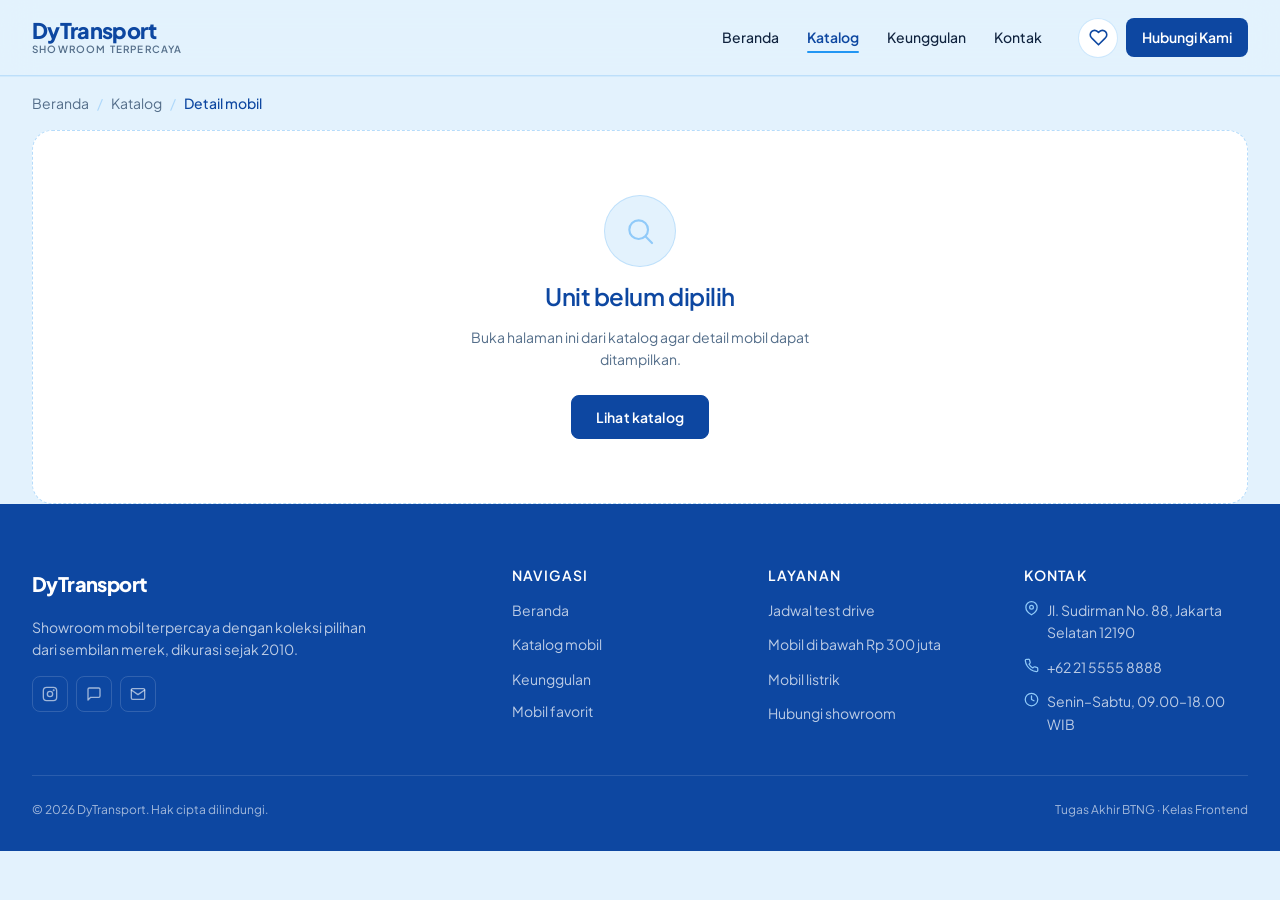
==== commit 74e3b3ae: "feat: ganti logo header jadi wordmark teks dan rebrand menjadi DyTransport" ====
--- a/detail.html
+++ b/detail.html
@@ -3,9 +3,9 @@
 <head>
   <meta charset="UTF-8" />
   <meta name="viewport" content="width=device-width, initial-scale=1.0" />
-  <meta name="description" content="Lihat spesifikasi lengkap, simulasi kredit, dan jadwalkan test drive untuk unit pilihan Anda di Rakhawastu Motors." />
+  <meta name="description" content="Lihat spesifikasi lengkap, simulasi kredit, dan jadwalkan test drive untuk unit pilihan Anda di DyTransport." />
   <meta name="theme-color" content="#0D47A1" />
-  <title>Detail Mobil — Rakhawastu Motors</title>
+  <title>Detail Mobil — DyTransport</title>
   <link rel="icon" href="assets/favicon.svg" type="image/svg+xml" />
   <link rel="preconnect" href="https://fonts.googleapis.com" />
   <link rel="preconnect" href="https://fonts.gstatic.com" crossorigin />
@@ -16,13 +16,16 @@
 <body class="page--detail">
   <a class="skip-link" href="#main">Lewati ke konten utama</a>
 
+  <noscript>
+    <p class="noscript">Aktifkan JavaScript untuk melihat koleksi mobil yang diambil dari API.</p>
+  </noscript>
+
   <!-- ==================== HEADER ==================== -->
   <header class="site-header">
     <div class="container site-header__inner">
-      <a href="index.html" class="site-header__logo" aria-label="Rakhawastu Motors — Beranda">
-        <span class="site-header__logo-mark" aria-hidden="true">RM</span>
+      <a href="index.html" class="site-header__logo" aria-label="DyTransport — Beranda">
         <span class="site-header__logo-text">
-          <span class="site-header__logo-name">Rakhawastu Motors</span>
+          <span class="site-header__logo-name">DyTransport</span>
           <span class="site-header__logo-tagline">Showroom Terpercaya</span>
         </span>
       </a>
@@ -226,25 +229,24 @@
     <div class="container">
       <div class="site-footer__grid">
         <div class="site-footer__brand">
-          <a href="index.html" class="site-footer__logo" aria-label="Rakhawastu Motors — Beranda">
-            <span class="site-header__logo-mark" aria-hidden="true">RM</span>
-            <span class="site-footer__logo-name">Rakhawastu Motors</span>
+          <a href="index.html" class="site-footer__logo" aria-label="DyTransport — Beranda">
+            <span class="site-footer__logo-name">DyTransport</span>
           </a>
           <p class="site-footer__tagline">Showroom mobil terpercaya dengan koleksi pilihan dari sembilan merek, dikurasi sejak 2010.</p>
           <div class="site-footer__social">
-            <a href="https://instagram.com" class="site-footer__social-link" target="_blank" rel="noopener noreferrer" aria-label="Instagram Rakhawastu Motors">
+            <a href="https://instagram.com" class="site-footer__social-link" target="_blank" rel="noopener noreferrer" aria-label="Instagram DyTransport">
               <svg viewBox="0 0 24 24" fill="none" stroke="currentColor" stroke-width="2" stroke-linecap="round" stroke-linejoin="round" aria-hidden="true">
                 <rect x="2" y="2" width="20" height="20" rx="5" />
                 <circle cx="12" cy="12" r="4" />
                 <circle cx="17.5" cy="6.5" r="0.5" fill="currentColor" />
               </svg>
             </a>
-            <a href="https://wa.me/6281234567890" class="site-footer__social-link" target="_blank" rel="noopener noreferrer" aria-label="WhatsApp Rakhawastu Motors">
+            <a href="https://wa.me/6281234567890" class="site-footer__social-link" target="_blank" rel="noopener noreferrer" aria-label="WhatsApp DyTransport">
               <svg viewBox="0 0 24 24" fill="none" stroke="currentColor" stroke-width="2" stroke-linecap="round" stroke-linejoin="round" aria-hidden="true">
                 <path d="M21 15a2 2 0 0 1-2 2H7l-4 4V5a2 2 0 0 1 2-2h14a2 2 0 0 1 2 2z" />
               </svg>
             </a>
-            <a href="mailto:halo@rakhawastumotors.id" class="site-footer__social-link" aria-label="Email Rakhawastu Motors">
+            <a href="mailto:halo@dytransport.id" class="site-footer__social-link" aria-label="Email DyTransport">
               <svg viewBox="0 0 24 24" fill="none" stroke="currentColor" stroke-width="2" stroke-linecap="round" stroke-linejoin="round" aria-hidden="true">
                 <rect x="2" y="4" width="20" height="16" rx="2" />
                 <polyline points="22 6 12 13 2 6" />
@@ -301,7 +303,7 @@
       </div>
 
       <div class="site-footer__bottom">
-        <p class="site-footer__copy">© <span data-year>2026</span> Rakhawastu Motors. Hak cipta dilindungi.</p>
+        <p class="site-footer__copy">© <span data-year>2026</span> DyTransport. Hak cipta dilindungi.</p>
         <div class="site-footer__bottom-links">
           <span class="site-footer__bottom-link">Tugas Akhir BTNG · Kelas Frontend</span>
         </div>
--- a/css/style.css
+++ b/css/style.css
@@ -1,5 +1,5 @@
 /* ==========================================================================
-   Rakhawastu Motors — Main Stylesheet
+   DyTransport — Main Stylesheet
    Architecture: Custom Props → Reset → Base → Utilities → Components →
                  Sections → Page-specific → Responsive → Reduced Motion
    ========================================================================== */
@@ -1192,10 +1192,84 @@
   gap: var(--space-1);
 }
 
+/* Slider DP: track digambar manual supaya tetap terlihat di kartu biru tua.
+   --range-progress diisi oleh detail.js sesuai posisi nilai saat ini. */
 .credit-card__range {
+  --range-progress: 17%;
   width: 100%;
-  accent-color: var(--color-soft);
+  height: 24px;
   margin-top: var(--space-3);
+  padding: 0;
+  background: transparent;
+  cursor: pointer;
+  appearance: none;
+  -webkit-appearance: none;
+}
+
+.credit-card__range::-webkit-slider-runnable-track {
+  height: 6px;
+  border-radius: var(--radius-full);
+  background:
+    linear-gradient(
+      to right,
+      var(--color-soft) 0%,
+      var(--color-soft) var(--range-progress),
+      rgba(255, 255, 255, 0.28) var(--range-progress),
+      rgba(255, 255, 255, 0.28) 100%
+    );
+}
+
+.credit-card__range::-webkit-slider-thumb {
+  appearance: none;
+  -webkit-appearance: none;
+  width: 20px;
+  height: 20px;
+  /* (tinggi track 6px - tinggi thumb 20px) / 2 */
+  margin-top: -7px;
+  border: 3px solid var(--color-soft);
+  border-radius: var(--radius-full);
+  background-color: var(--color-surface);
+  box-shadow: 0 2px 8px rgba(4, 24, 56, 0.45);
+  transition: box-shadow var(--transition-fast), transform var(--transition-fast);
+}
+
+.credit-card__range:hover::-webkit-slider-thumb {
+  transform: scale(1.06);
+}
+
+.credit-card__range:focus-visible {
+  outline: none;
+}
+
+.credit-card__range:focus-visible::-webkit-slider-thumb {
+  box-shadow: 0 0 0 4px rgba(227, 242, 253, 0.45), 0 2px 8px rgba(4, 24, 56, 0.45);
+}
+
+/* Firefox */
+.credit-card__range::-moz-range-track {
+  height: 6px;
+  border-radius: var(--radius-full);
+  background-color: rgba(255, 255, 255, 0.28);
+}
+
+.credit-card__range::-moz-range-progress {
+  height: 6px;
+  border-radius: var(--radius-full);
+  background-color: var(--color-soft);
+}
+
+.credit-card__range::-moz-range-thumb {
+  box-sizing: border-box;
+  width: 20px;
+  height: 20px;
+  border: 3px solid var(--color-soft);
+  border-radius: var(--radius-full);
+  background-color: var(--color-surface);
+  box-shadow: 0 2px 8px rgba(4, 24, 56, 0.45);
+}
+
+.credit-card__range:focus-visible::-moz-range-thumb {
+  box-shadow: 0 0 0 4px rgba(227, 242, 253, 0.45), 0 2px 8px rgba(4, 24, 56, 0.45);
 }
 
 .credit-card__divider {
@@ -1371,30 +1445,14 @@
   gap: var(--space-6);
 }
 
-/* Logo */
+/* Logo — wordmark teks tanpa lambang persegi */
 .site-header__logo {
   display: flex;
   align-items: center;
-  gap: var(--space-2);
   text-decoration: none;
   flex-shrink: 0;
 }
 
-.site-header__logo-mark {
-  width: 36px;
-  height: 36px;
-  background: linear-gradient(135deg, var(--color-ink) 0%, var(--color-accent) 100%);
-  border-radius: var(--radius-sm);
-  display: flex;
-  align-items: center;
-  justify-content: center;
-  color: var(--color-surface);
-  font-weight: var(--font-weight-black);
-  font-size: var(--font-size-sm);
-  letter-spacing: -0.03em;
-  flex-shrink: 0;
-}
-
 .site-header__logo-text {
   display: flex;
   flex-direction: column;
@@ -1402,17 +1460,19 @@
 }
 
 .site-header__logo-name {
-  font-size: var(--font-size-sm);
-  font-weight: var(--font-weight-bold);
-  color: var(--color-ink);
-  letter-spacing: -0.01em;
+  font-size: 1.35rem;
+  font-weight: var(--font-weight-black);
+  color: var(--color-ink);
+  letter-spacing: -0.03em;
 }
 
 .site-header__logo-tagline {
-  font-size: 0.65rem;
+  margin-top: 4px;
+  font-size: 0.62rem;
   color: var(--color-muted);
-  font-weight: var(--font-weight-medium);
-  letter-spacing: 0.04em;
+  font-weight: var(--font-weight-semi);
+  letter-spacing: 0.12em;
+  text-transform: uppercase;
 }
 
 /* Nav */
@@ -2066,8 +2126,9 @@
 }
 
 .site-footer__logo-name {
-  font-size: var(--font-size-md);
-  font-weight: var(--font-weight-bold);
+  font-size: var(--font-size-lg);
+  font-weight: var(--font-weight-black);
+  letter-spacing: -0.03em;
   color: var(--color-surface);
 }
 
@@ -3340,3 +3401,14 @@
     white-space: nowrap;
   }
 }
+
+/* Pemberitahuan bila JavaScript dimatikan */
+.noscript {
+  margin: 0;
+  padding: var(--space-3) var(--space-4);
+  background-color: var(--color-ink);
+  color: var(--color-surface);
+  font-size: var(--font-size-sm);
+  font-weight: var(--font-weight-medium);
+  text-align: center;
+}
